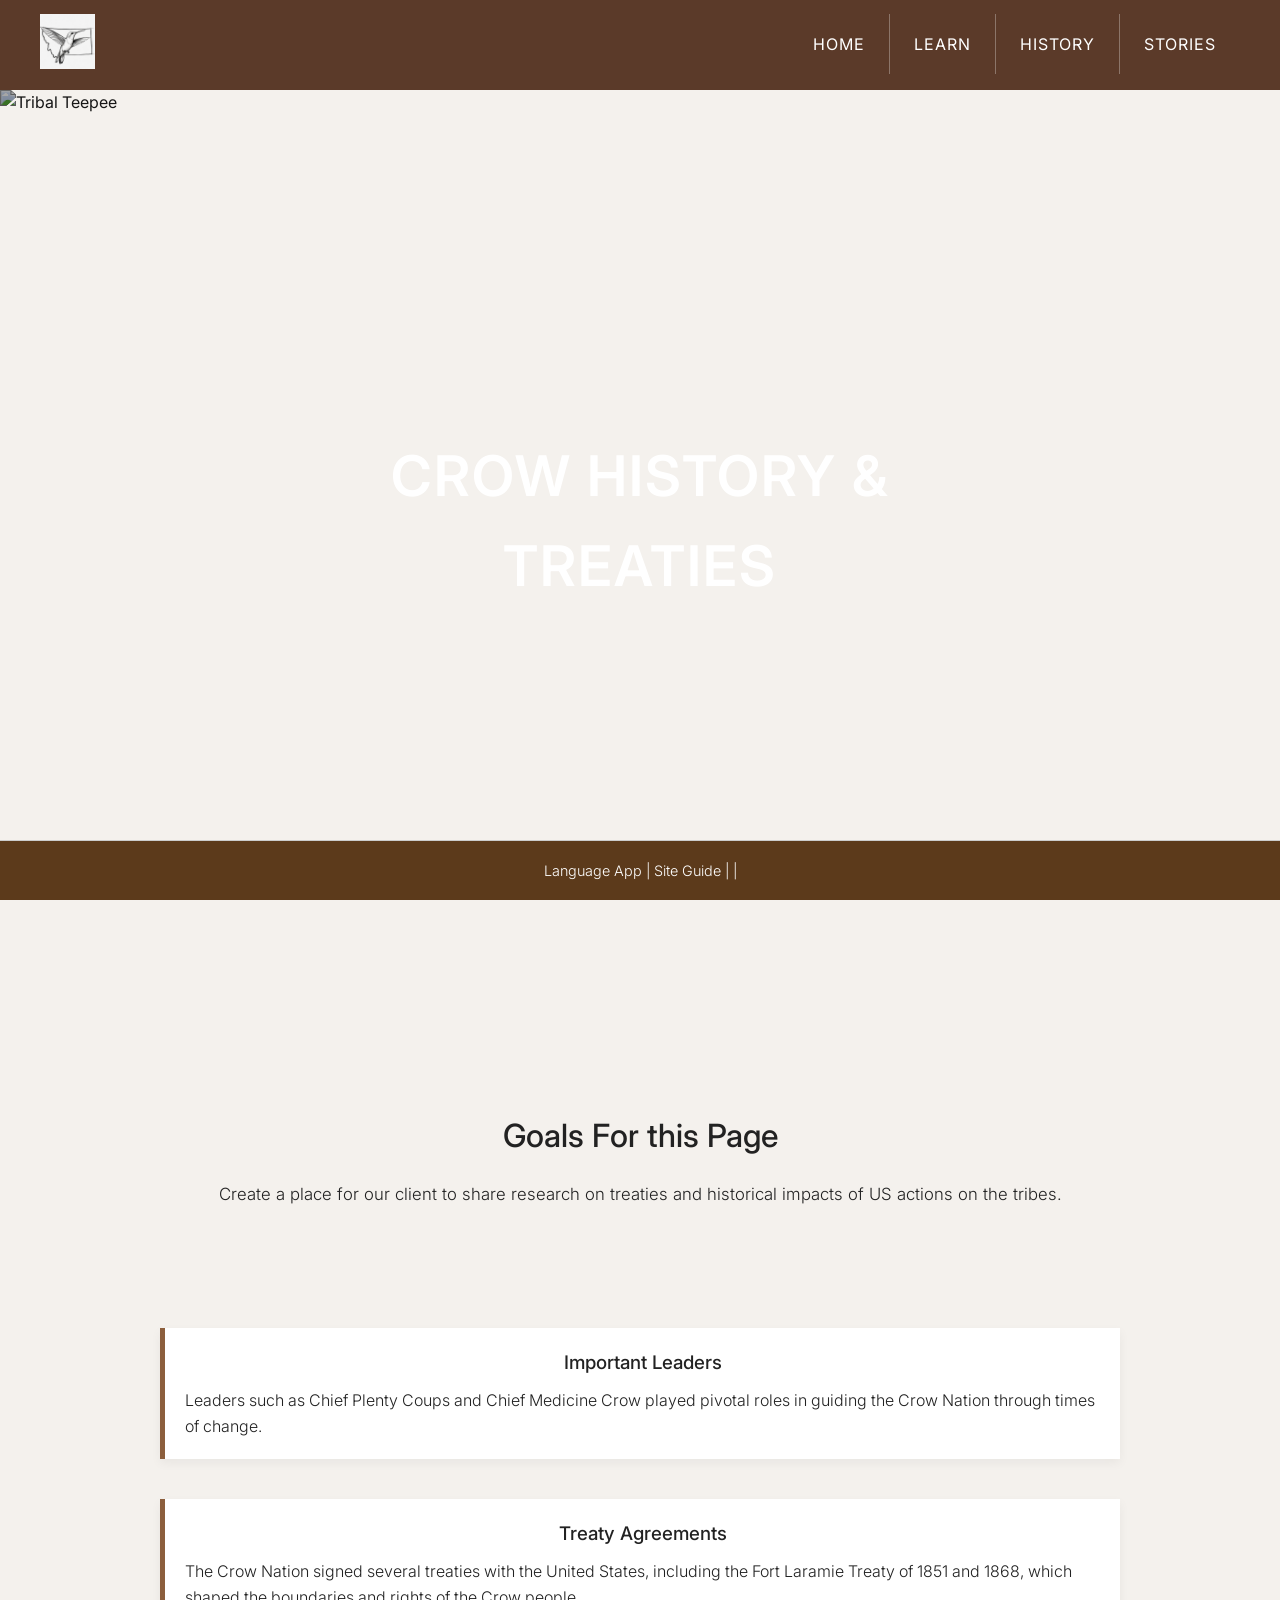
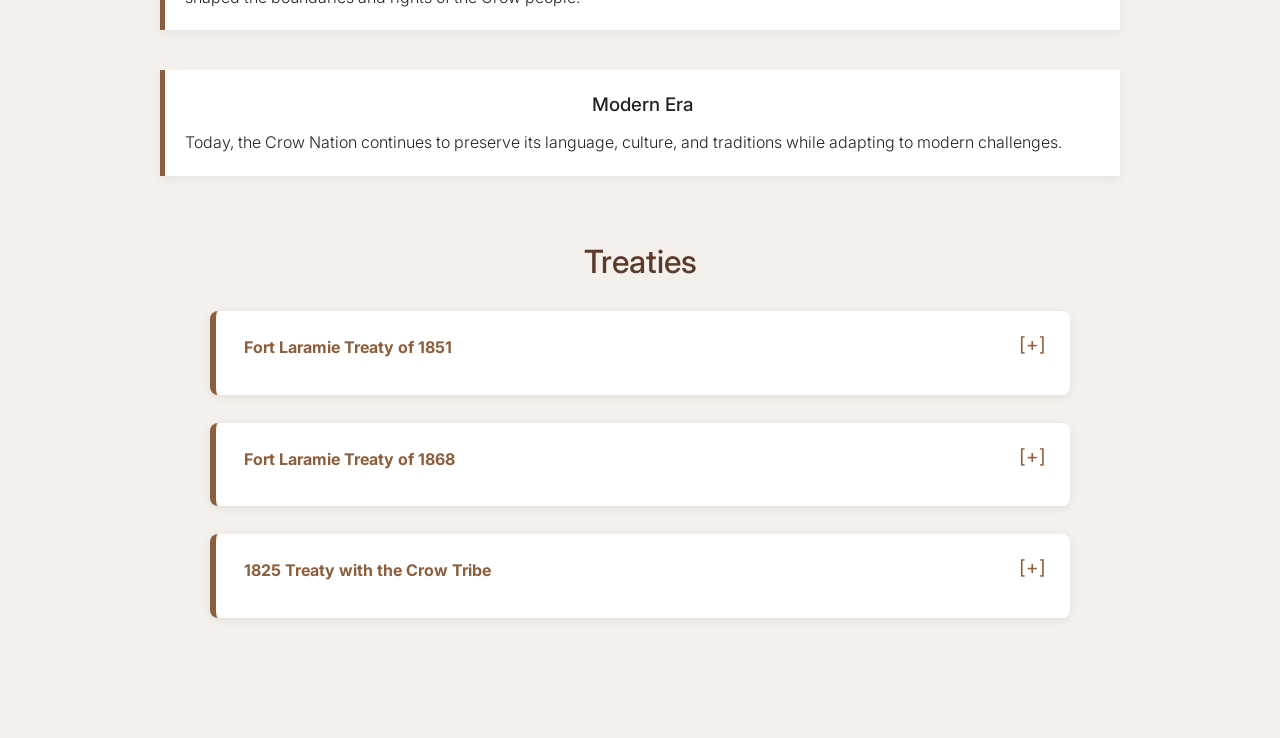
==== html/culture.html @ 31afa07c "Enable Vercel Speed Insights for your project # Vercel Speed Insights Implementation Report  ## Summ" ====
<!DOCTYPE html>
<html lang="en" dir="ltr">
  <head>
    <meta charset="utf-8">
    <title>Crow History & Treaties</title>
    <link rel="stylesheet" href="../css/global.css">
    <link rel="stylesheet" href="../css/hist.css">
    <link rel="preconnect" href="https://fonts.googleapis.com">
    <link rel="preconnect" href="https://fonts.gstatic.com" crossorigin>
    <link href="https://fonts.googleapis.com/css2?family=Inter:wght@300;500&display=swap" rel="stylesheet">
    <style>
      .treaty-box.collapsed p,
      .treaty-box.collapsed ul {
        display: none;
      }
      .treaty-box {
        cursor: pointer;
        position: relative;
      }
      .treaty-box .expand-indicator {
        position: absolute;
        top: 18px;
        right: 24px;
        font-size: 1.2em;
        color: #8C5E3C;
        user-select: none;
      }
    </style>
  </head>
  <body>

    <script>
      document.addEventListener('DOMContentLoaded', function() {
        document.querySelectorAll('.treaty-box').forEach(function(box) {
          box.classList.add('collapsed');
          const indicator = document.createElement('span');
          indicator.className = 'expand-indicator';
          indicator.textContent = '[+]';
          box.insertBefore(indicator, box.firstChild);
          box.addEventListener('click', function(e) {
            // Prevent toggling if clicking a link inside
            if (e.target.tagName === 'A') return;
            box.classList.toggle('collapsed');
            indicator.textContent = box.classList.contains('collapsed') ? '[+]' : '[-]';
          });
        });
      });
    </script>
    <header>
      <a href="../index.html">
        <img src="../images/hummingbird_logo.jpg" id="headerLogo" alt="Hummingbird Logo" style="height:55px; width:auto; object-fit:contain;">
      </a>
      <ul id="Nav-Links">
        <li><a href="../index.html">Home</a></li>
        <li><a href="learn.html">Learn</a></li>
        <li><a href="culture.html">History</a></li>
        <li><a href="stories.html">Stories</a></li>
      </ul>
    </header>

    <div class="titlecontainer" id="historycontainer">
  <img class="titleimage" id="historyMountains" src="../images/tribal-teepee.jpg" alt="Tribal Teepee"/>
  <p class="title overlay-title" id="historytitle">CROW HISTORY & TREATIES</p>
    </div>


    <div class="firstInfo">
      <h1>Goals For this Page</h1>
      <p>Create a place for our client to share research on treaties and historical impacts of US actions on the tribes.</p>
    </div>

    <div class="timeline">
      <div class="timeline-item">
        <h3>Important Leaders</h3>
        <p>Leaders such as Chief Plenty Coups and Chief Medicine Crow played pivotal roles in guiding the Crow Nation through times of change.</p>
      </div>
      <div class="timeline-item">
        <h3>Treaty Agreements</h3>
        <p>The Crow Nation signed several treaties with the United States, including the Fort Laramie Treaty of 1851 and 1868, which shaped the boundaries and rights of the Crow people.</p>
      </div>
      <div class="timeline-item">
        <h3>Modern Era</h3>
        <p>Today, the Crow Nation continues to preserve its language, culture, and traditions while adapting to modern challenges.</p>
      </div>
    </div>

    <section class="treaties-section">
      <h2>Treaties</h2>
      <div class="treaty-box">
        <h4>Fort Laramie Treaty of 1851</h4>
        <p>Articles of a treaty made and concluded at Fort Laramie, in the Indian territory, between D.D Mitchell, superintendent of Indian Affairs, and Thomas Fitzpatrick, Indian Agent, commissioners specially appointed and authorized by The President of the United States, of the first part and the chiefs, headmen, and braves of the following Indian nations, residing south of the Missouri River, east of the Rocky Mountains, and north of the lines of Texas and New Mexico: the Sioux and Dahcotahs, Cheyennes, Arrapahos, Crows, Assinaboines, Gros-Ventre, Mandans, and Arrickaras, parties of the second part, on the seventeenth day of September, A.D. 1851.</p>
        <p><strong>Article 1.</strong> The aforesaid nations, parties to this treaty, having assembled for the purpose of establishing and confirming peaceful relations amongst themselves, do hereby covenant and agree to abstain in future from all hostilities whatever against each other, to maintain good faith and friendship in all their mutual intercourse, and to make an effective and lasting peace.</p>
        <p><strong>Article 2.</strong> The aforesaid nations do hereby recognize the right of the United States government to establish roads, military, and other posts within their respective territories.</p>
        <p><strong>Article 3.</strong> In consideration of the rights and privileges acknowledged in the preceding article, the United States bind themselves to protect the aforesaid Indian nations against the commission of all the depredations by the people of the said United States, after the ratification of the treaty.</p>
        <p><strong>Article 4.</strong> The aforesaid Indian nations do hereby agree and bind themselves to make restitution or satisfaction for any wrongs committed, after the ratification of this treaty, by any band or individual of their people, on the people of the United States, whilst lawfully residing in or passing through their respective territories.</p>
        <p><strong>Article 5.</strong> The aforesaid Indian nations do hereby recognize and acknowledge the following tracts of country, included within the metes and boundaries hereinafter designated, as their respective territories:</p>
        <ul>
          <li><strong>Sioux or Dakota nation:</strong> Commencing at the mouth of the White Earth River, on the Missouri River; thence in a southwesterly direction to the forks of the Platte River; thence up the North Fork of the Platte River to a point known as Red Butte, or where the road leaves the river; thence along the river range of the mountains known as the Black Hills, to the headwaters of Heart River; thence down Heart River to its mouth; and then down to the Missouri River to the place of beginning.</li>
          <li><strong>Assiniboine nation:</strong> Commencing at the mouth of the Yellowstone River; thence up the Missouri River to the mouth of the Muscle Shell River; thence from the mouth of the Muscle Shell River in a southeasterly direction until it strikes the headwaters of Big Dry Creek; thence down that creek to where it empties into the Yellowstone River, nearly opposite the mouth of Powder River, and thence down the Yellowstone River to the place of beginning.</li>
          <li><strong>Blackfeet nation:</strong> Commencing at the mouth of Muscle Shell River; thence up the Missouri River to its source; thence along the main range of the Rocky Mountains, in a southerly direction, to the headwaters of the northern source of the Yellowstone River; thence down Yellowstone River to the mouth of Twenty Five Yard Creek; thence across to the headwaters of the Muscle Shell, and thence down the Muscle Shell River to the place of beginning.</li>
          <li><strong>Crow Nation:</strong> Commencing at the mouth of Powder River on the Yellowstone; thence up Powder River to its source; thence along the main range of the Black Hills and Wind River Mountains to the headwaters of the Yellowstone River; thence down the Yellowstone River to the mouth of Twenty-five Yard Creek; thence to the headwaters of the Muscle-shell River; thence down the Muscle-shell River to its mouth; thence to the headwaters of Big Dry Creek, and thence to its mouth.</li>
          <li><strong>Cheyennes and Arrapahoes:</strong> Commencing at the Red Bute, or the place where the road leaves the North Fork of the Platte River; thence up the North Fork of the Platte River to its source; thence along the main range of the Rocky Mountains to the headwaters of the Arkansas River; thence down the Arkansas River to the crossing of the Santa Fe road; thence in a northwesterly direction to the forks of the Platte River, and thence up the Platte River to the place of beginning.</li>
        </ul>
        <p>It is, however, understood that, in making this recognition and acknowledgement, the aforesaid Indian nations do not hereby abandon or prejudice any rights or claims they may have to other lands; and further, that they do not surrender the privilege of hunting, fishing, or passing over any of the tracts of country heretofore described.</p>
        <p><strong>Article 6.</strong> The parties to the second part of this treaty having selected principals or head-chiefs for their respective nations, through whom all national business will hereafter be conducted, do hereby bind themselves to sustain said chiefs and their successors during good behavior.</p>
        <p><strong>Article 7.</strong> In consideration of the treaty stipulations, and for the damages which have or may occur by reason thereof to the Indian nations, parties hereto, and for their maintenance and the improvement of their moral and social customs, the United States bind themselves to deliver to the said Indian nations the sum of fifty thousand dollars per annum for the term of ten years, with the right to continue the same at the discretion of the President of the United States for a period not exceeding five years thereafter, in provisions, merchandise, domestic animals, and agricultural implements in such proportions as may be deemed best adapted to their condition by the President of the United States, to be distributed in proportion to the population of the aforesaid Indian nations.</p>
        <p><strong>Article 8.</strong> It is understood and agreed that should any of the Indian nations, parties to this treaty, violate any of the provisions thereof, the United States may withhold the whole or a portion of the annuities mentioned in the preceding article from the nation so offending, until, in the opinion of the President of the United States, proper satisfaction shall have been made.</p>
        <p><em>In testimony whereof the said D. D. Mitchell and Thomas Fitzpatrick commissioners as aforesaid, and the chiefs, headmen, and braves, parties hereto, have set their hands and affixed their marks, on the day and at the place first above written.</em></p>
      </div>
      <div class="treaty-box">
  <h4>Fort Laramie Treaty of 1868</h4>
  <p>Andrew Johnson, President of the United States of America, To all and singular to whom these presents shall come, greeting: Whereas a Treaty was made and concluded at Fort Laramie, in the Territory of Dakota, on the seventh day of May, in the year of our Lord one thousand eight hundred and sixty-eight, by and between Lieutenant General W. T. Sherman, Brevet Major General William S. Harney, Brevet Major General Alfred H. Terry, Brevet Major General C. C. Augur, John B. Sanborn, and S. F. Tappan, Commissioners, on the part of the United States and Che-Ra-Pee-Ish-Ka-Te, Chat-Sta-He, and other Chiefs and Headmen of the Crow tribe of Indians, on the part of said Indians, and duly authorized thereto by them, which Treaty is in the words and figures following to wit.</p>
  <p><strong>Draft of a Treaty with the "Crow Indians" of Montana, made the Seventh day of May 1868, at Fort Laramie.</strong></p>
  <p>Articles of a treaty made and concluded at Fort Laramie, Dakota Territory, on the seventh day of May in the year of our Lord One thousand Eight hundred and sixty eight, by and between the undersigned Commissioners on the part of the United States, and the undersigned chiefs and headmen of, and representing, the Crow Indians; they being duly authorized to act in the premises.</p>
  <p><strong>Article 1.</strong> From this day forward Peace between the parties to this treaty shall forever continue. The Government of the United States desires peace and its honor is hereby pledged to keep it. The Indians desire peace and they hereby pledge their honor to maintain it. If bad men among the whites or among other people subject to the authority of the United States shall commit any wrong upon the person or property of the Indians, the United States will upon proof, made to the Agent and forwarded to the Commissioner of Indian Affairs at Washington City, proceed at once to cause the offender to be arrested and punished according to the laws of the United States and also reimburse the injured person for the loss sustained; If bad men among the Indians shall commit a wrong or depredation upon the person or property of any one, white, black or Indian, subject to the authority of the United States and at peace therewith, the Indians herein named solemnly agree that they will on proof made to their Agent and notice by him, deliver up the wrong doer to the United States, to be tried and punished according to its laws, and in case they refuse wilfully so to do the person injured shall be reimbursed for his loss from the annuities or other moneys due or to become due to them under this or other treaties made with the United States. And the President, on advising with the Commissioner of Indian Affairs, shall prescribe such rules and regulations for ascertaining damages under the provisions of this article, as in his judgement may be proper. But no such damages shall be adjusted and paid until thoroughly examined and passed upon by the Commissioner of Indian Affairs, and no one sustaining loss while violating, or because of his violating, the provisions of this treaty or the laws of the United States shall be reimbursed therefor.</p>
  <p><strong>Article 2.</strong> The United States agrees that the following district of country to wit: Commencing where the 107° degree of Longitude west of Greenwich crosses the south boundary of Montana Territory, thence north along said 107th meridian to the mid channel of the Yellow Stone river. Thence up said mid channel of the Yellow Stone to the point where it crossed the said southern boundary of Montana being the 45° degree of North Latitude and thence east along said parallel of Latitude to the place of beginning, shall be and the same is set apart for the absolute and undisturbed use and occupation of the Indians herein named, and for such other friendly tribes or individual Indians, as from time to time they may be willing - with the consent of the United States - to admit amongst them, and the United States now solemnly agrees that no persons, except those herein designated and authorized so to do, and except such officers, agents and employees of the government as may be authorized to enter upon Indian reservations in discharge of duties enjoined by law shall ever be permitted to pass over, settle upon or reside in the territory described in this article for the use of said Indians, and henceforth, they will and do hereby relinquish all title, claims or rights in and to any portion of the territory of the United States, except such as is embraced within the limits aforesaid.</p>
  <p><strong>Article 3.</strong> The United States agrees at its own proper expense to construct on the South side of the Yellow Stone near Otter Creek, a warehouse or store room for the use of the Agent in storing goods belonging to the Indians, to cost not exceeding twenty five hundred dollars; An Agency building for the residence of the Agent, to cost not exceeding three thousand dollars; a residence for the physician to cost not more than three thousand dollars; and five other buildings, for a Carpenter, Farmer, Blacksmith, Miller and Engineer, Each to cost not exceeding two thousand dollars; Also a school house or Mission building, so soon as a sufficient number of children can be induced by the Agent to attend school which shall not cost exceeding twenty five hundred dollars. The United States agrees further to cause to be erected on said reservation, near the other buildings herein authorized, a good steam Circular Saw Mill, with a Grist Mill and shingle Machine attached, the same to cost not exceeding Eight thousand dollars.</p>
  <p><strong>Article 4.</strong> The Indians herein named agree, when the Agency house and other buildings, shall be constructed on the reservation named, they will make said reservation their permanent home, and they will make no permanent settlement elsewhere, but they shall have the right to hunt on the unoccupied lands of the United States, so long as game may be found thereon and as long as peace subsists among the Whites and Indians on the borders of the hunting districts.</p>
  <p><strong>Article 5.</strong> The United States agrees that the Agent for said Indians, shall in the future, make his home at the Agency building; that he shall reside among them, and keep an office open at all times, for the purpose of prompt and diligent enquiry into such matters of complaint by and against the Indians, as may be presented for investigation under the provisions of their treaty stipulations, as also for the faithful discharge of other duties enjoined on him by law. In all cases of depredation on person or property, he shall cause the evidence to be taken in writing and forwarded, together with his findings, to the Commissioner of Indian Affairs, whose decision, shall be binding on the parties to this treaty.</p>
  <p><strong>Article 6.</strong> If any individual belonging to said tribes of Indians, or legally incorporated with them, being the head of a family, shall desire to commence farming, he shall have the privilege to select, in the presence and with the assistance of the Agent then in charge, a tract of land within said reservation, not exceeding three hundred and twenty acres in extent, which tract, when so selected, certified and recorded in the "Land Book" as herein directed, shall cease to be held in common, but the same may be occupied and held in the exclusive possession of the person selecting it, and of his family, so long as he or they may continue to cultivate it. Any person over eighteen years of age, not being the head of a family, may in like manner, select and cause to be certified to him or her, for purposes of cultivation, a quantity of land not exceeding eighty acres in extent, and thereupon, be entitled to the exclusive possession of the same as above directed. For each tract of land so selected, a certificate, containing a description thereof and the name of the person selecting it, with a certificate endorsed thereon, that the same has been recorded shall be delivered to the party entitled to it by the Agent, after the same shall have been recorded by him, in a book to be kept in his office, subject to inspection, which said book shall be known as the "Crown Land Book." The President may, at any time, order a survey of the reservation, and, when so surveyed, Congress shall provide for protecting the rights of settlers in their improvements, and may fix the character of the title held by each. The United States may pass such laws on the subject of alienation and descent of property, as between Indians and on all subject, connected with the government of the Indians on said reservations, and the internal police thereof, as may be thought proper.</p>
  <p><strong>Article 7.</strong> In order to insure the civilization of the tribe entering into this treaty, the necessity of education is admitted, especially by such of them as are, or may be, settled on said agricultural reservation, and they, therefore, pledge themselves to compel their children, male and female, between the ages of six and sixteen years, to attend school, and it is hereby made the duty of the Agent for said Indians, to see that this stipulation is strictly complied with; and the United States agrees that for every thirty children, between said ages, who can be induced or compelled to attend school, a house shall be provided, and a teacher, competent to teach the elementary branches of an English education, shall be furnished who will reside among said Indians, and faithfully discharge his or her duties as a teacher. The provisions of this article to continue for twenty years.</p>
  <p><strong>Article 8.</strong> When the head of a family or lodge, shall have selected lands, and received his certificate as above directed and the agent shall be satisfied that he intends in good faith to commence cultivating the soil and agricultural implements for the first year in value one hundred dollars, and for each succeeding year he shall continue to farm for a period of three years more, he shall be entitled to receive seeds and implements as aforesaid in value, twenty five dollars per annum. And it is further stipulated, that such persons as commence farming, shall receive instructions from the farmer, herein provided for, and whenever more than one hundred persons shall enter upon the cultivation of the soil, a second blacksmith shall be provided, with such iron steel, and other material as may be required.</p>
  <p><strong>Article 9.</strong> In lieu of all sums of money or other annuities provided to be paid to the Indians herein name, under any and all treaties heretofore made with them, the United States agrees to deliver at the Agency House, on the reservation herein provided for, on the first day of September of each year for thirty years, the following articles, to wit: For each male person, over fourteen years of age, a suit of good substantial woolen clothing, consisting of coat, hat, pantaloons, flannel shirt and a pair of woolen socks. For each female, over twelve years of age, a flannel skirt, or the goods necessary to make it; a pair of woolen hose, twelve yards of calico and twelve yards of cotton domestics. For the boys and girls under the ages named, such flannel and cotton goods as may be needed to make each, a suit as aforesaid, together with a pair of woolen hose for each. And, in order that the Commissioner of Indian Affairs may be able to estimate properly for the articles herein named, it shall be the duty of the Agent, each year, to forward to him a full and exact census of the Indians, on which the estimate from year to year can be based. And, in addition to the clothing herein named, the sum of ten dollars shall be annually appropriated for each Indian roaming and twenty dollars for each Indian engaged in agriculture for a period of ten years to be used by the Secretary of the Interior, in the purchase of such articles as, from time to time, the condition and necessities of the Indians may indicate to be proper. And if, at any time, within the ten years, it shall appear that the amount of money needed for clothing, under this article, can be appropriated to better uses for the tribe herein named, Congress may by law, change the appropriation to other purposes, but, in no event, shall the amount of this appropriation be withdrawn or discontinued for the period named: and the President shall, annually, detail an officer of the Army to be present and attest the delivery of all the goods, herein named, to the Indians, and he shall inspect and report on the quantity and quality of the goods and the manner of their delivery, and it is expressly stipulated that each Indian over the age of four years, who shall have removed to and settled permanently upon said reservation and complied with the stipulations of this treaty shall be entitled to receive from the United States for the period of four years after he shall have settled upon said reservations, one pound of meat and one pound of flour per day, provided the Indians cannot furnish their own subsistence at an earlier date. And it is further stipulated that the United States will furnish and deliver to each lodge of Indians or family of persons legally incorporated with them, who shall remove to the reservation, herein described and commence farming, one good American Cow and one good well broken pair of American Oxen within sixty days after such lodge or family shall have so settled upon said reservation.</p>
  <p><strong>Article 10.</strong> The United States hereby agrees to furnish annually to the Indians, the physician, Teachers, Carpenter, Miller, Engineer, Farmer and Blacksmiths as herein contemplated, and that such appropriations shall be made from time to time, on the estimates of the Secretary of the Interior, as will be sufficient to employ such persons.</p>
  <p><strong>Article 11.</strong> No treaty for the cession of any portion of the reservations herein described, which may be held in common, shall be of any force or validity as against the said Indians unless executed and signed by, at least, a majority of all the adult male Indians occupying or interested in the same, and no cession, by the tribe shall be understood or construed in such a manner as to deprive - without his consent - any individual member of the tribe of his right to any tract of land selected by him as provided in Article VI of this treaty.</p>
  <p><strong>Article 12.</strong> It is agreed that the sum of Five hundred dollars annually, for three years from the date when they commence to cultivate a farm, shall be expended in presents to the ten persons of said tribe who, in the judgment of the Agent, may grow the most valuable crops for the respective year.</p>
      </div>
      <div class="treaty-box">
  <h4>1825 Treaty with the Crow Tribe</h4>
  <p>John Quincy Adams, President of the United States of America. To all and singular to whom these presents shall come, Greetings: Whereas a Treaty between the United States of America and the Crow Tribe of Indians was made and concluded, on the fourth day of August, one thousand eight hundred and twenty five, at the Mandan Village, within the United States, by Commissioners on the part of the United States, and certain chiefs and warriors of said Tribe, on the part and in behalf of said Tribe, which Treaty is in the words following, to wit:</p>
  <p>For the purpose of perpetuating the friendship which had heretofore existed as also to remove all future cause of discussion or dissension as it respects Trade and Friendship between the United States and their citizens, and the Crow Tribe of Indians, the President of the United States of America by Brigadier General Henry Atkinson of the United States Army and Major Benjamin O Fallon Indian Agent with full powers and authority specially appointed and commissioned for that purpose of the one part; And the undersigned Chiefs, Headmen and Warriors of the said Crow Tribe of Indians on behalf of their Tribe of the other part; have made and entered into the following Articles and conditions, which, when ratified by the President of the United States, by and with the advice and consent of the Senate shall be binding on both parties; to wit,</p>
  <p><strong>Article 1st.</strong> It is admitted by the Crow Tribe of Indians that they reside within the Territorial limits of the United States, acknowledge their supremacy, and claim their protection: The said Tribe also admit the right of the United States to regulate all trade and intercourse with them.</p>
  <p><strong>Article 2d.</strong> The United States agree to receive the Crow Tribe of Indians into their friendship and under their protection, and to extend to them from time to time such benefits and acts of kindness as may be convenient and seem just and proper to the President of the United States.</p>
  <p><strong>Article 3d.</strong> All trade and intercourse with the Crow Tribe shall be transacted at such place or places as may be designated and pointed out by the President of the United States through his Agents; and none but American Citizens duly authorized by the United States shall be admitted to trade or hold intercourse with said Tribe of Indians.</p>
  <p><strong>Article 4th.</strong> That the Crow Tribe may be accommodated with such articles of merchandise as their necessities may demand the United States agree to admit and license Traders to hold intercourse with said Tribe under mild and equitable regulations; In consideration of which the Crow Tribe bind themselves to extend protection to the persons, and the property of the Traders, and the persons legally employed under them whilst they remain within the limits of their district of country. And the said Crow Tribe further agree that if any Foreigner or other person not legally authorized by the United States shall come into their district of country for the purposes of Trade or other views, they will apprehend such person or persons and deliver him or them to some United States Superintendent or Agent of Indian Affairs or to the commandant of the nearest military post to be dealt with according to law: And they further agree to give safe conduct to all persons who may be legally authorized by the United States to pass through their country, and to protect in their persons and property all Agents or other persons sent by the United States to reside temporarily among them; And that they will not whilst on their distant excursions, molest or interrupt any American Citizen or Citizens who may be passing from the United States to New Mexico, or returning from thence to the United States.</p>
  <p><strong>Article 5th.</strong> That the Friendship which is now established between the United States and the Crow Tribe should not be interrupted by the misconduct of individuals it is hereby agreed that for the injuries done by individuals, no private revenge or retaliation shall take place, but instead thereof complaints shall be made by the party injured to the Superintendent, or Agent of Indian affairs or other person appointed by the President; and it shall be the duty of said Chiefs upon complaint being made as aforesaid to deliver up the person or persons against whom the complaint is made to the end that he or they may be punished agreeably to the laws of the United States; And in like manner, if any robbery, violence or murder shall be committed on any Indian or Indians belonging to the said Tribe, the person or persons so offending shall be tried, and if found guilty shall be punished in like manner as if the injury had been done to a white man. And it is agreed that the Chiefs of said Crow Tribe shall to the utmost of their power exert themselves to recover horses or other property which may be stolen or taken from any citizen or citizens of the United States by any individual or individuals of said Tribe; And the property so recovered shall be forthwith delivered to the Agent or other person authorized to receive it, that it may be restored to the proper owner. And the United States hereby guarantee to any Indian or Indians of said Tribe a full indemnification for any horses or other property which may be stolen from them by any of their Citizens, provided that the property stolen cannot be recovered and that sufficient proof is produced, that it was actually stolen by a Citizen of the United States. And the said Tribe engage on the requisition or demand of the President of the United States, or of the Agents to deliver up any white man resident among them.</p>
  <p><strong>Article 6th.</strong> And the Chiefs and Warriors as aforesaid promise and engage that their Tribe will never by sale exchange or as presents, supply any nation, tribe or band of Indians not in Amity with the United States with guns, ammunition or other implements of war.</p>
  <p><em>Done at the Mandan Village this Fourth day of August, A.D. 1825. And of the Independence of the United States the fiftieth - by Testimony whereof the Commissioners Henry Atkinson and Benjamin O'Fallon and the Chiefs and warriors of the Crow Tribe of Indians have hereunto set their hands and offered their seals.</em></p>
  <p><em>Now therefore, be it known that I, John Quincy Adams President of the United States of America, having seen and concluded considered the said Treaty, do, in pursuance of the advice and consent of the Senate, as expressed by their resolution of the second Instant, accept, ratify, and confirm the same and every clause and article thereof - In Testimony whereof I have caused the seal of the United States to be hereunto affixed having signed the same with my hand.</em></p>
      </div>
    </section>
    </div>

    <footer class="sticky-footer">
      <p>Language App | <a class="NavLink" href="https://docs.google.com/document/d/1W3IAnAJs6MAr9GTLHDJ0LQC8vtLXxZkrCUHythL0LsI/edit?usp=sharing"> Site Guide</a> |  | </p>
    </footer>

    <script>
      window.si = window.si || function () { (window.siq = window.siq || []).push(arguments); };
    </script>
    <script defer src="/_vercel/speed-insights/script.js"></script>
  </body>
</html>
---- css/global.css ----
/* Sticky footer for stories.html */
.sticky-footer {
  position: fixed;
  left: 0;
  bottom: 0;
  width: 100%;
  background: #5C3A1B;
  color: #fff;
  border-top: 1px solid #ccc;
  text-align: center;
  padding: 10px 0;
  z-index: 100;
}

body {
  min-height: 100vh;
  margin: 0;
  padding-bottom: 60px; /* Height of the footer */
}
/* BASE STYLES */

* {
  margin: 0;
  padding: 0;
  box-sizing: border-box;
}

body {
  font-family: 'Inter', sans-serif;
  background-color: #F4F1ED;
  color: #222;
  line-height: 1.6;
}

h1, h2, h3 {
  font-weight: 500;
  text-align: center;
}

p {
  font-weight: 300;
}

a {
  text-decoration: none;
  color: inherit;
}

/* HEADER & NAVIGATION */

header {
  position: fixed;
  top: 0;
  width: 100%;
  height: 90px;
  background-color: #5B3A29;
  display: flex;
  align-items: center;
  padding: 0 40px;
  z-index: 1000;
}

#headerLogo {
  height: 55px;
}

#Nav-Links {
  list-style: none;
  display: flex;
  margin-left: auto;
  padding: 0;
}

#Nav-Links li {
  display: inline-block;
}

#Nav-Links li a {
  color: white;
  padding: 20px 24px;
  text-transform: uppercase;
  font-size: 1rem;
  transition: background 0.3s, color 0.3s;
  border-right: 1px solid rgba(255,255,255,0.3);
  letter-spacing: 1px;
}

#Nav-Links li:last-child a {
  border-right: none;
}

#Nav-Links li a:hover,
#Nav-Links li a:focus {
  background-color: #8C5E3C;
  color: #FFD700;
}
}

#Nav-Links li a {
  color: white;
  padding: 35px 18px;
  text-transform: uppercase;
  font-size: 0.9rem;
  transition: background 0.3s ease;
  border-right: 1px solid rgba(255,255,255,0.3);
}

#Nav-Links li:last-child a {
  border-right: none;
}

#Nav-Links li a:hover {
  background-color: #8C5E3C;
}

/* TITLES */

.titlecontainer {
  width: 100%;
  height: 100vh;
  position: relative;
  margin-top: 90px; /* offset fixed header */
}

.titleimage {
  width: 100%;
  height: 100%;
  object-fit: cover;
  filter: brightness(75%);
}

.title {
  position: absolute;
  top: 48%;
  left: 50%;
  transform: translate(-50%, -50%);
  font-size: 3.5rem;
  color: white;
  font-weight: 600;
  letter-spacing: 2px;
  text-align: center;
}

/* INTRO */

.firstInfo {
  padding: 80px 20px;
  max-width: 900px;
  margin: auto;
  text-align: center;
}

.firstInfo h1 {
  margin-bottom: 20px;
  font-size: 2rem;
}

.firstInfo p {
  font-size: 1.05rem;
  text-align: center;
}

/* IMAGE & TEXT */

.row {
  display: flex;
  height: 450px;
  width: 100%;
}

.img-div,
.text {
  flex: 1;
}

.img-div img {
  width: 100%;
  height: 100%;
  object-fit: cover;
}

.text {
  display: flex;
  flex-direction: column;
  justify-content: center;
  padding: 40px;
  background-color: #E8E2DA;
  transition: background 0.3s ease;
}

.text:hover {
  background-color: #D8CFC5;
}

.text h1 {
  margin-bottom: 15px;
}

.text p {
  max-width: 400px;
  margin: 0 auto;
  text-align: center;
}

/* LANGUAGE */

#information {
  padding: 60px 20px;
}

#question-boxes {
  max-width: 1100px;
  margin: auto;
  display: flex;
  flex-wrap: wrap;
  gap: 40px;
  justify-content: center;
}

.question {
  width: 45%;
  background-color: #FFFFFF;
  padding: 25px;
  border-radius: 6px;
  box-shadow: 0 4px 12px rgba(0,0,0,0.05);
  text-align: center;
}

.question h1 {
  margin-bottom: 10px;
  font-size: 1.3rem;
}

.question p {
  font-size: 0.95rem;
}

/* CONTACT */

#contactboxes {
  display: flex;
  justify-content: center;
  gap: 40px;
  padding: 60px 20px;
  flex-wrap: wrap;
}

#phone, #location, #email {
  width: 300px;
  height: 220px;
  background-color: white;
  border-radius: 6px;
  box-shadow: 0 4px 12px rgba(0,0,0,0.05);
  display: flex;
  flex-direction: column;
  align-items: center;
  justify-content: center;
  gap: 10px;
}

#phone-img, #location-img, #email-img {
  width: 45px;
  height: 45px;
}

#phone-img img,
#location-img img,
#email-img img {
  width: 100%;
  height: 100%;
}

/* FOOTER */

footer {
  background-color: #5B3A29;
  color: white;
  height: 60px;
  display: flex;
  justify-content: center;
  align-items: center;
  font-size: 0.9rem;
  margin-top: 60px;
}

/* RESPONSE */

@media (max-width: 900px) {

  .row {
    flex-direction: column;
    height: auto;
  }

  .question {
    width: 90%;
  }

  header {
    padding: 0 20px;
  }

  #Nav-Links li a {
    padding: 30px 10px;
    font-size: 0.8rem;
  }

  .title {
    font-size: 2.2rem;
  }
---- css/hist.css ----
.titlecontainer .titleimage {
  filter: brightness(65%);
}

/* Layout */
.firstInfo {
  max-width: 900px;
  margin: 60px auto;
  padding: 60px 20px;
}

.firstInfo h1 {
  font-size: 2rem;
  margin-bottom: 20px;
}

.firstInfo p {
  font-size: 1.05rem;
  text-align: center;
}

/* Timeline Section (plan) */
.timeline {
  max-width: 1000px;
  margin: 60px auto;
  padding: 0 20px;
}

.timeline-item {
  margin-bottom: 40px;
  padding: 20px;
  background-color: #FFFFFF;
  border-left: 5px solid #8C5E3C;
  box-shadow: 0 4px 10px rgba(0,0,0,0.05);
}

.timeline-item h3 {
  margin-bottom: 10px;
}

  /* Treaties Section */
  .treaties-section {
    max-width: 900px;
    margin: 40px auto 60px auto;
    padding: 0 20px;
  }
  .treaties-section h2 {
    text-align: center;
    margin-bottom: 24px;
    font-size: 2rem;
    color: #5B3A29;
  }
  .treaty-box {
    background: #fff;
    border-left: 6px solid #8C5E3C;
    border-radius: 8px;
    box-shadow: 0 2px 10px rgba(0,0,0,0.07);
    margin-bottom: 28px;
    padding: 24px 28px;
  }
  .treaty-box h4 {
    margin-top: 0;
    color: #8C5E3C;
    margin-bottom: 10px;
  }
  .treaty-box p {
    margin: 0;
    color: #333;
  }
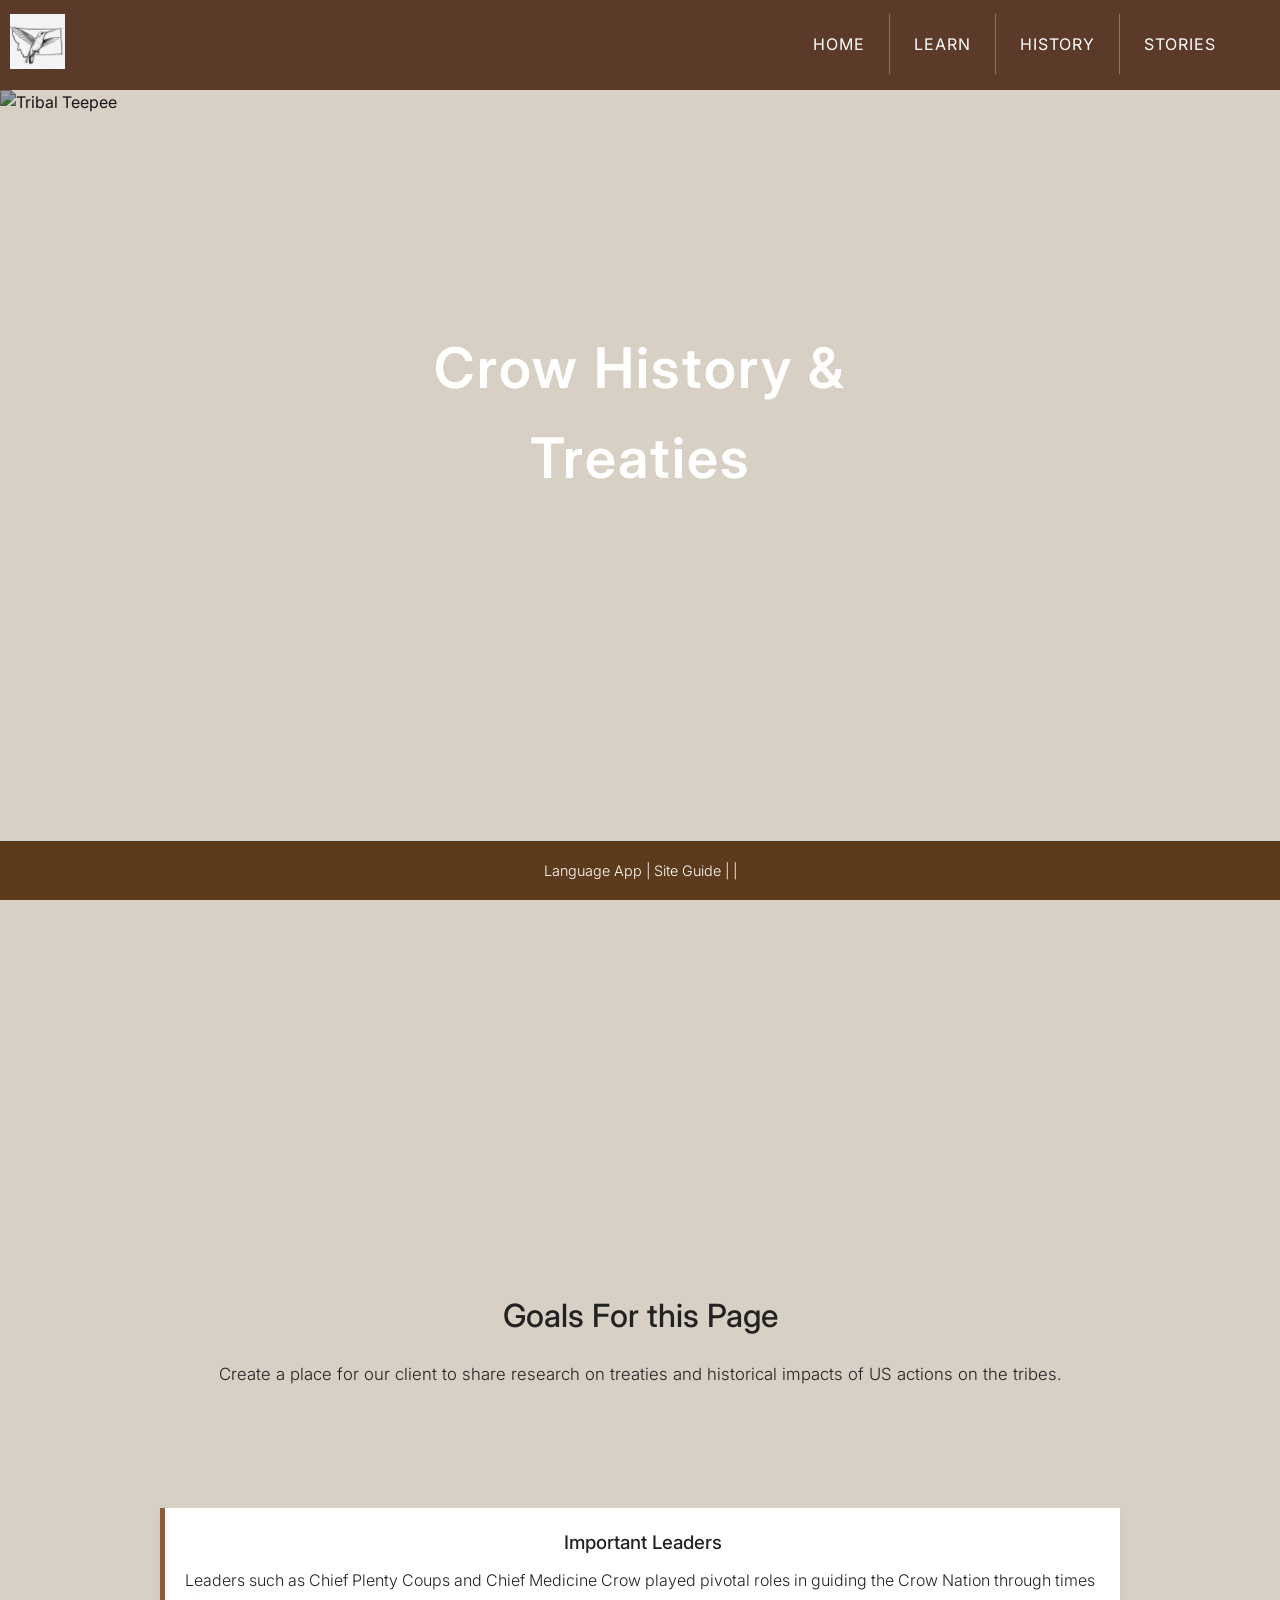
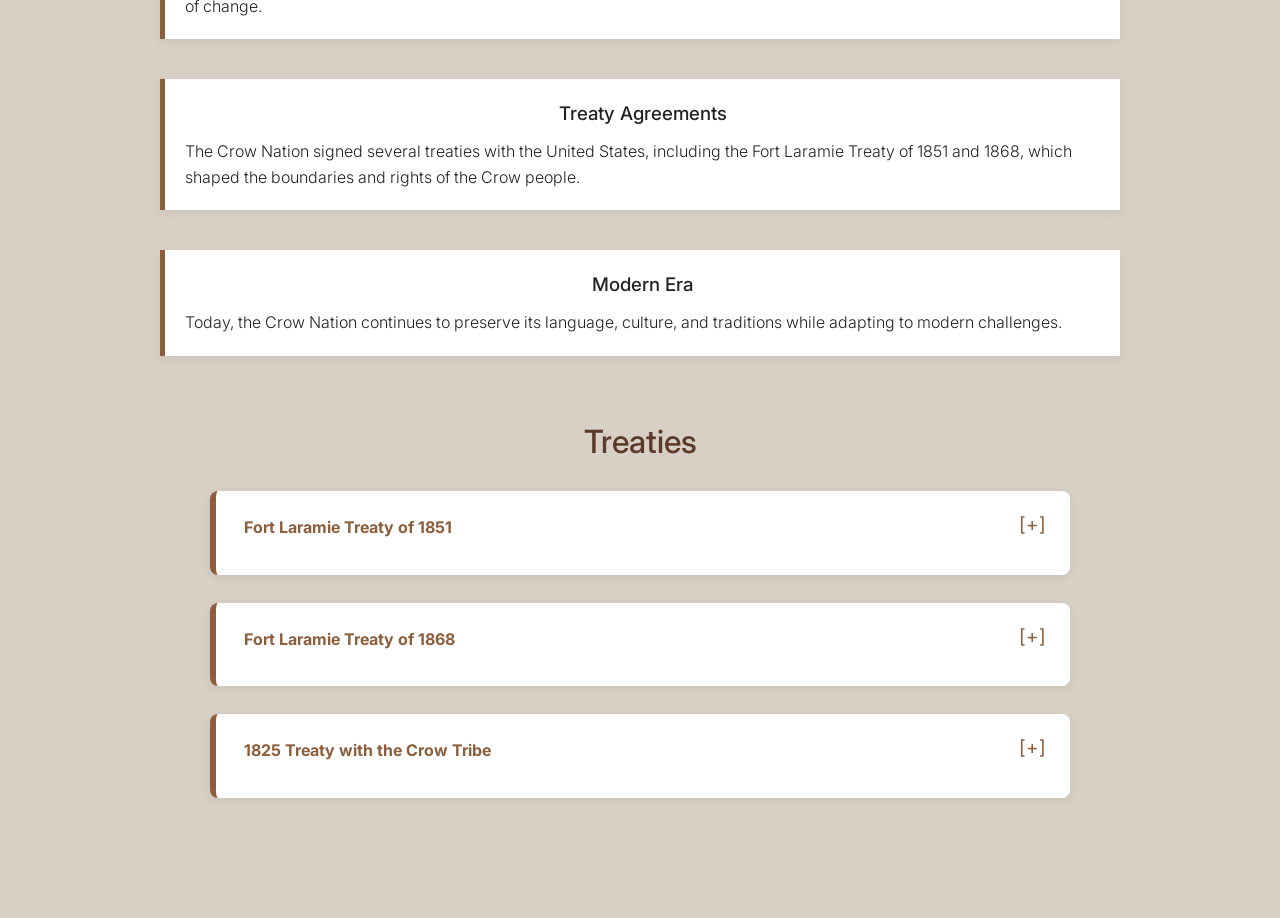
==== commit b2368f7e: "worked for three hours on this commit, making significant changes to the CSS and HTML files to enhan" ====
--- a/html/culture.html
+++ b/html/culture.html
@@ -2,6 +2,7 @@
 <html lang="en" dir="ltr">
   <head>
     <meta charset="utf-8">
+    <meta name="viewport" content="width=device-width, initial-scale=1">
     <title>Crow History & Treaties</title>
     <link rel="stylesheet" href="../css/global.css">
     <link rel="stylesheet" href="../css/hist.css">
@@ -60,7 +61,7 @@
 
     <div class="titlecontainer" id="historycontainer">
   <img class="titleimage" id="historyMountains" src="../images/tribal-teepee.jpg" alt="Tribal Teepee"/>
-  <p class="title overlay-title" id="historytitle">CROW HISTORY & TREATIES</p>
+  <p class="title overlay-title" id="historytitle">Crow History & Treaties</p>
     </div>
 
 
@@ -144,10 +145,5 @@
     <footer class="sticky-footer">
       <p>Language App | <a class="NavLink" href="https://docs.google.com/document/d/1W3IAnAJs6MAr9GTLHDJ0LQC8vtLXxZkrCUHythL0LsI/edit?usp=sharing"> Site Guide</a> |  | </p>
     </footer>
-
-    <script>
-      window.si = window.si || function () { (window.siq = window.siq || []).push(arguments); };
-    </script>
-    <script defer src="/_vercel/speed-insights/script.js"></script>
   </body>
 </html>
--- a/css/global.css
+++ b/css/global.css
@@ -16,6 +16,51 @@
   min-height: 100vh;
   margin: 0;
   padding-bottom: 60px; /* Height of the footer */
+  background-color: #D8CFC5; /* slightly deeper tan for warmth */
+}
+
+.side-crow-border {
+  position: fixed;
+  top: 0;
+  bottom: 60px; /* leave space for the sticky footer */
+  z-index: 1000;
+  /* use top & bottom rather than 100vh to respect footer height */
+  width: auto;
+  /* limit width so the pattern doesn’t overwhelm small screens */
+  max-width: 12vw;
+  /* ensure we always see some of the pattern even if viewport height is small */
+  min-width: 40px;
+}
+.left-border {
+  left: 0;
+}
+.right-border {
+  right: 0;
+}
+
+/* make the nested image scale with the container */
+.side-crow-border img {
+  display: block;
+  height: 100%;
+  width: auto;
+}
+
+/* mirror right-hand pattern so it reads correctly */
+.right-border img {
+  transform: scaleX(-1);
+}
+
+@media (max-width: 900px) {
+  .side-crow-border {
+    display: none;
+  }
+}
+
+/* optional tighter constraint on very narrow screens */
+@media (max-width: 600px) {
+  .side-crow-border {
+    max-width: 20vw;
+  }
 }
 /* BASE STYLES */
 
@@ -27,7 +72,7 @@
 
 body {
   font-family: 'Inter', sans-serif;
-  background-color: #F4F1ED;
+  background-color: #D8CFC5;
   color: #222;
   line-height: 1.6;
 }
@@ -62,6 +107,7 @@
 
 #headerLogo {
   height: 55px;
+  margin-left: -30px; /* moderate left shift */
 }
 
 #Nav-Links {
@@ -117,7 +163,7 @@
 
 .titlecontainer {
   width: 100%;
-  height: 100vh;
+  height: 120vh; /* extend image further down so it meets the mission windows */
   position: relative;
   margin-top: 90px; /* offset fixed header */
 }
@@ -131,7 +177,7 @@
 
 .title {
   position: absolute;
-  top: 48%;
+  top: 30%; /* raised above lower half of image */
   left: 50%;
   transform: translate(-50%, -50%);
   font-size: 3.5rem;
@@ -160,6 +206,111 @@
   text-align: center;
 }
 
+/* special styling for intro sections on learn page */
+.firstInfo.learn-intro {
+  background: #fff;
+  border-left: 6px solid #8C5E3C;
+  border-radius: 8px;
+  padding: 60px 40px 30px; /* reduced bottom padding for tighter flow */
+  box-shadow: 0 2px 10px rgba(0,0,0,0.05);
+  margin-bottom: 0; /* eliminate extra gap below intro */
+}
+
+/* mission statement windows */
+.mission-windows {
+  display: flex;
+  flex-wrap: wrap;
+  justify-content: center; /* center the group */
+  gap: 0;                  /* remove space between windows */
+  width: 100vw;          /* full viewport width */
+  max-width: none;
+  margin: -300px auto 40px; /* raise further to account for taller image */
+  position: relative;
+  z-index: 10;          /* sit above background image */
+  padding: 0 20px;       /* slight horizontal padding */
+}
+.mission-window {
+  position: relative;    /* enable absolute children like quote-bubble */
+  flex: 1 1 400px;       /* larger basis */
+  min-height: 450px;     /* increased height to meet image */
+  background: rgba(255,255,255,0.95);
+  border: 1px solid #ccc;
+  border-radius: 8px;
+  padding: 40px;
+}
+.mission-window textarea {
+  width: 100%;
+  height: 400px;        /* increase textarea height */
+  border: none;
+  resize: vertical;
+  font-family: inherit;
+  font-size: 1rem;
+}
+.mission-window textarea:focus {
+  outline: 2px solid #8C5E3C;
+}
+
+/* image window styling */
+.image-window {
+  padding: 0; /* remove padding to let image fill */
+}
+.image-window img {
+  display: block;
+  width: 100%;
+  height: 100%;
+  object-fit: cover;
+  border-radius: 8px;
+}
+
+/* quote bubble overlay on each window */
+.quote-bubble {
+  position: absolute;
+  top: 10px;
+  left: 50%;
+  transform: translateX(-50%);
+  background: rgba(255,255,255,0.3);
+  color: #2a2a2a;
+  padding: 12px 20px;
+  border-radius: 18px;
+  font-size: 1rem;
+  font-style: italic;
+  font-weight: 500;
+  line-height: 1.4;
+  max-width: 70%;
+  text-align: center;
+  box-shadow: 0 4px 10px rgba(0,0,0,0.15);
+  border: 1px solid rgba(0,0,0,0.1);
+  backdrop-filter: blur(4px);
+  z-index: 20;
+}
+
+/* little pointer triangle under bubble */
+.quote-bubble::after {
+  content: '';
+  position: absolute;
+  bottom: -8px;
+  left: 50%;
+  transform: translateX(-50%);
+  border-width: 8px 8px 0 8px;
+  border-style: solid;
+  border-color: rgba(255,255,255,0.3) transparent transparent transparent;
+}
+
+/* only the third window’s text should be white */
+.mission-windows .mission-window:nth-child(3) .quote-bubble {
+  color: #fff;
+}
+
+.firstInfo.learn-intro h1 {
+  font-size: 2.2rem;
+  color: #8C5E3C;
+}
+
+.firstInfo.learn-intro p {
+  font-style: italic;
+  color: #444;
+}
+
 /* IMAGE & TEXT */
 
 .row {
@@ -308,3 +459,8 @@
   .title {
     font-size: 2.2rem;
   }
+
+  /* ensure overlay title stays lifted above image middle */
+  .title.overlay-title {
+    top: 30% !important;
+  }
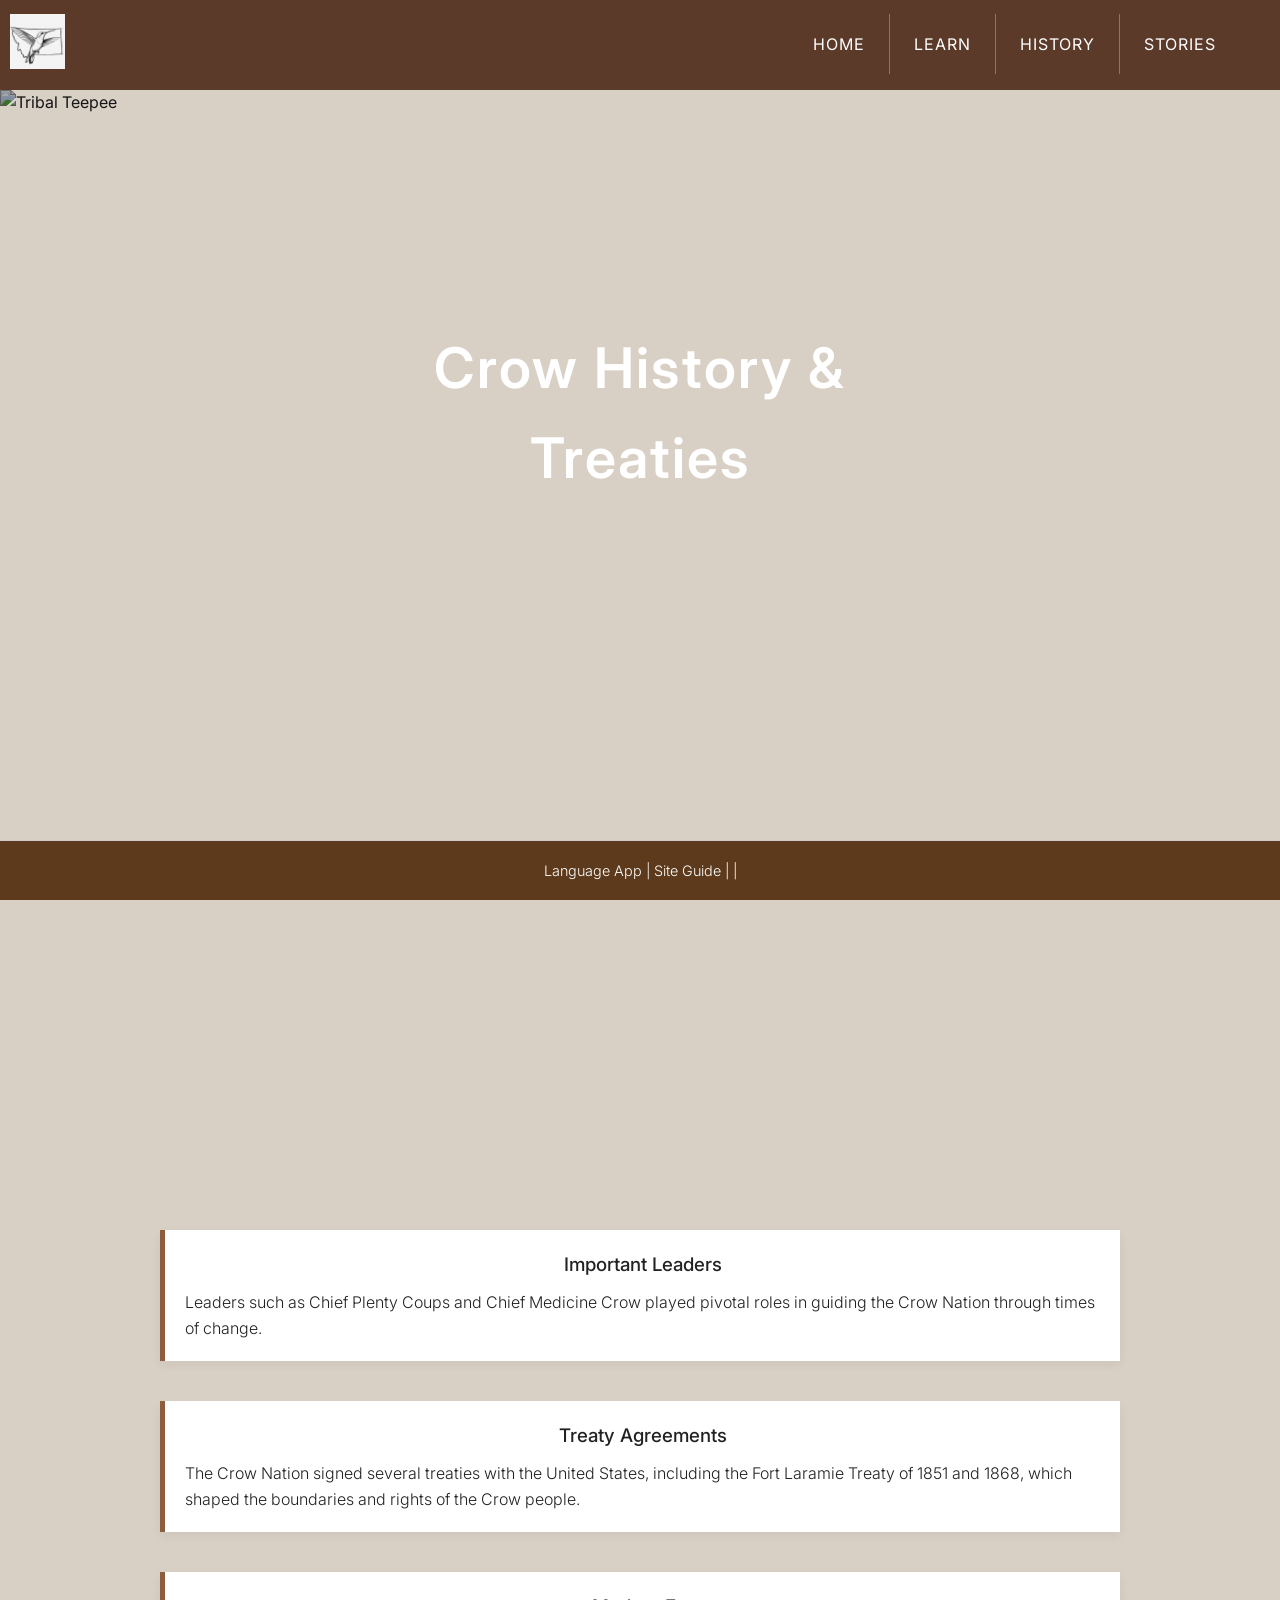
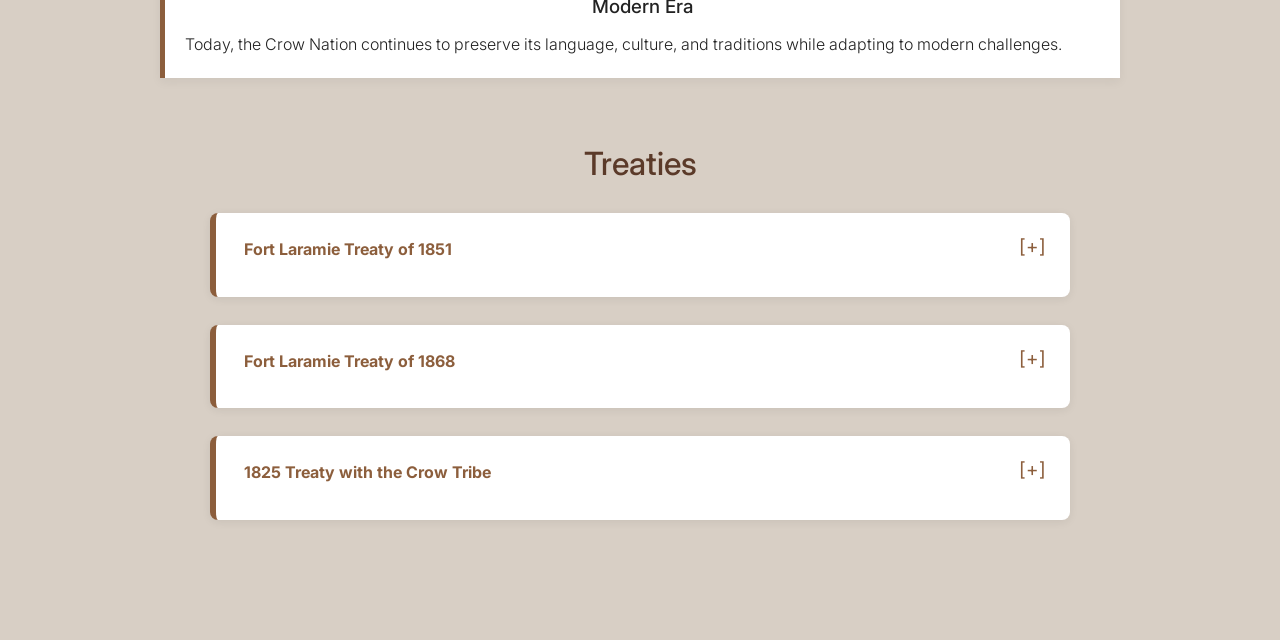
==== commit 5ed38522: "made some adjustments to the crow pattern borders, and added some content to the learn page.  Also a" ====
--- a/html/culture.html
+++ b/html/culture.html
@@ -65,10 +65,6 @@
     </div>
 
 
-    <div class="firstInfo">
-      <h1>Goals For this Page</h1>
-      <p>Create a place for our client to share research on treaties and historical impacts of US actions on the tribes.</p>
-    </div>
 
     <div class="timeline">
       <div class="timeline-item">
--- a/css/global.css
+++ b/css/global.css
@@ -25,11 +25,8 @@
   bottom: 60px; /* leave space for the sticky footer */
   z-index: 1000;
   /* use top & bottom rather than 100vh to respect footer height */
-  width: auto;
-  /* limit width so the pattern doesn’t overwhelm small screens */
-  max-width: 12vw;
-  /* ensure we always see some of the pattern even if viewport height is small */
-  min-width: 40px;
+  width: 2vw;          /* even slimmer pattern width */
+  overflow: hidden;    /* hide any excess image content */
 }
 .left-border {
   left: 0;
@@ -38,11 +35,12 @@
   right: 0;
 }
 
-/* make the nested image scale with the container */
+/* make the nested image fill the container and crop if needed */
 .side-crow-border img {
   display: block;
+  width: 100%;
   height: 100%;
-  width: auto;
+  object-fit: cover;
 }
 
 /* mirror right-hand pattern so it reads correctly */
@@ -194,6 +192,23 @@
   max-width: 900px;
   margin: auto;
   text-align: center;
+}
+
+/* special outlined box used on stories page */
+.firstInfo.outlined {
+  background: #fff;
+  border: 2px solid #8C5E3C;
+  border-radius: 10px;
+  padding: 60px 40px;
+  box-shadow: 0 4px 8px rgba(0,0,0,0.1);
+}
+
+/* extra spacing inside the outlined upload card */
+.firstInfo.outlined h1 {
+  margin-bottom: 30px; /* extra gap below heading */
+}
+.firstInfo.outlined p {
+  margin-top: 20px; /* additional space above paragraph */
 }
 
 .firstInfo h1 {
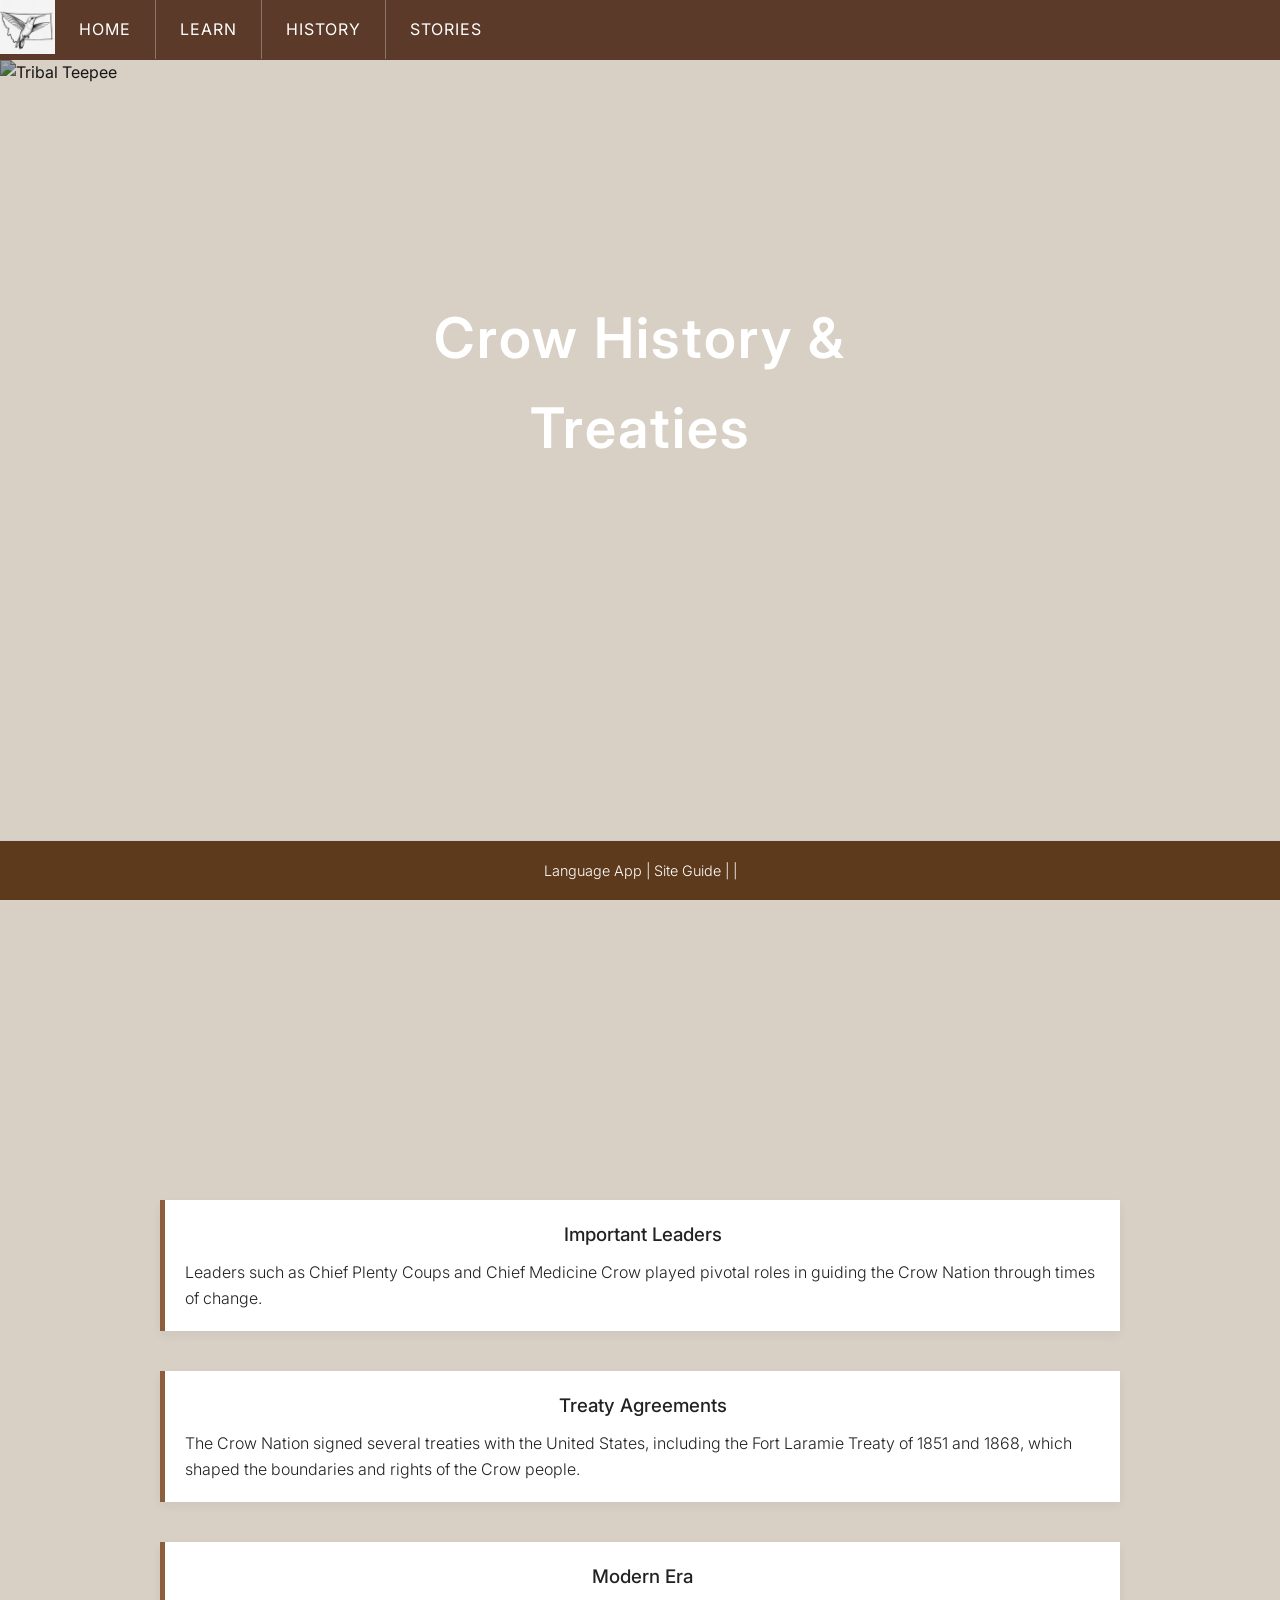
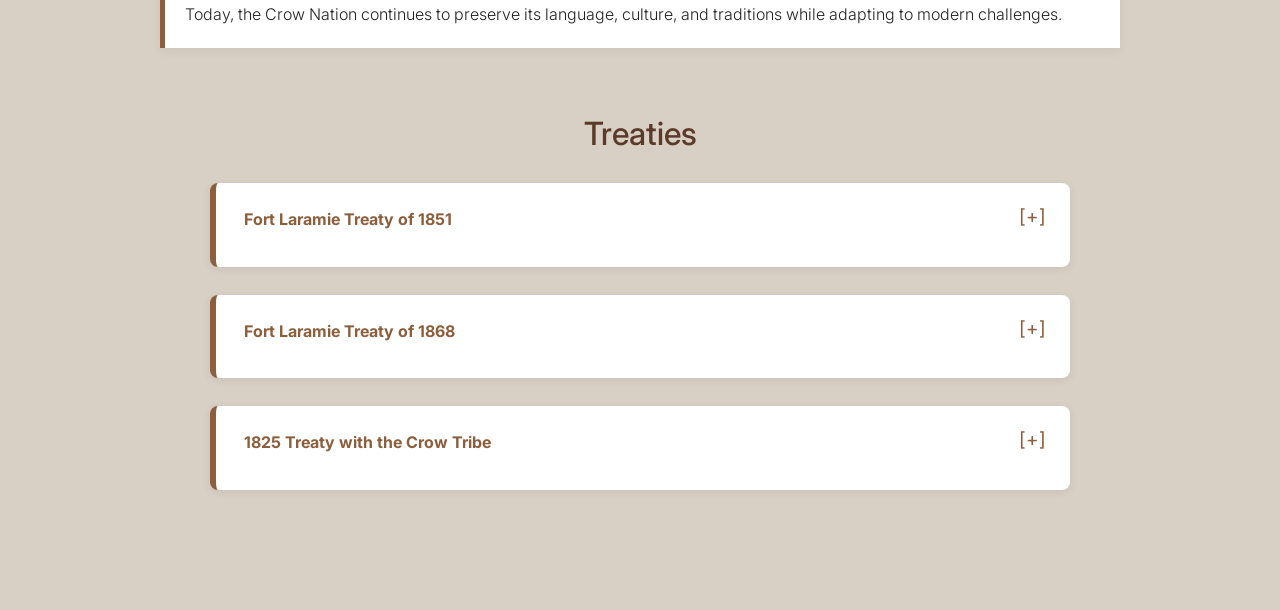
==== commit bdf13266: "stylized the tool bar menu to be a hamburger menu. This is a common design pattern for mobile naviga" ====
--- a/html/culture.html
+++ b/html/culture.html
@@ -51,6 +51,7 @@
       <a href="../index.html">
         <img src="../images/hummingbird_logo.jpg" id="headerLogo" alt="Hummingbird Logo" style="height:55px; width:auto; object-fit:contain;">
       </a>
+      <button id="menu-toggle" aria-label="Menu">&#9776;</button>
       <ul id="Nav-Links">
         <li><a href="../index.html">Home</a></li>
         <li><a href="learn.html">Learn</a></li>
@@ -58,6 +59,11 @@
         <li><a href="stories.html">Stories</a></li>
       </ul>
     </header>
+    <script>
+      document.getElementById('menu-toggle').addEventListener('click', function() {
+        document.getElementById('Nav-Links').classList.toggle('open');
+      });
+    </script>
 
     <div class="titlecontainer" id="historycontainer">
   <img class="titleimage" id="historyMountains" src="../images/tribal-teepee.jpg" alt="Tribal Teepee"/>
--- a/css/global.css
+++ b/css/global.css
@@ -95,23 +95,23 @@
   position: fixed;
   top: 0;
   width: 100%;
-  height: 90px;
+  /* slimmer menu bar */
+  height: 60px;
   background-color: #5B3A29;
   display: flex;
   align-items: center;
-  padding: 0 40px;
+  padding: 0 20px;
   z-index: 1000;
 }
 
 #headerLogo {
-  height: 55px;
-  margin-left: -30px; /* moderate left shift */
+  height: 40px;
+  margin-left: -20px; /* moderate left shift */
 }
 
 #Nav-Links {
   list-style: none;
   display: flex;
-  margin-left: auto;
   padding: 0;
 }
 
@@ -157,13 +157,54 @@
   background-color: #8C5E3C;
 }
 
+/* hamburger menu button for collapsed navigation */
+#menu-toggle {
+  background: none;
+  border: none;
+  color: white;
+  font-size: 28px;
+  cursor: pointer;
+  display: none; /* visible when JS enables or on small screens */
+  margin-left: auto; /* push to right edge */
+}
+
+/* mobile-style dropdown nav */
+#Nav-Links {
+  list-style: none;
+  display: flex;
+  padding: 0;
+}
+#Nav-Links.open {
+  display: block;
+  position: absolute;
+  top: 60px;
+  right: 20px;
+  background-color: #5B3A29;
+  border: 1px solid #8C5E3C;
+  border-radius: 4px;
+  padding: 10px;
+}
+#Nav-Links.open li {
+  margin: 8px 0;
+}
+
+@media (max-width: 900px) {
+  #menu-toggle {
+    display: block;
+  }
+  #Nav-Links {
+    display: none;
+    flex-direction: column;
+  }
+}
+
 /* TITLES */
 
 .titlecontainer {
   width: 100%;
   height: 120vh; /* extend image further down so it meets the mission windows */
   position: relative;
-  margin-top: 90px; /* offset fixed header */
+  margin-top: 60px; /* offset fixed header (now 60px tall) */
 }
 
 .titleimage {
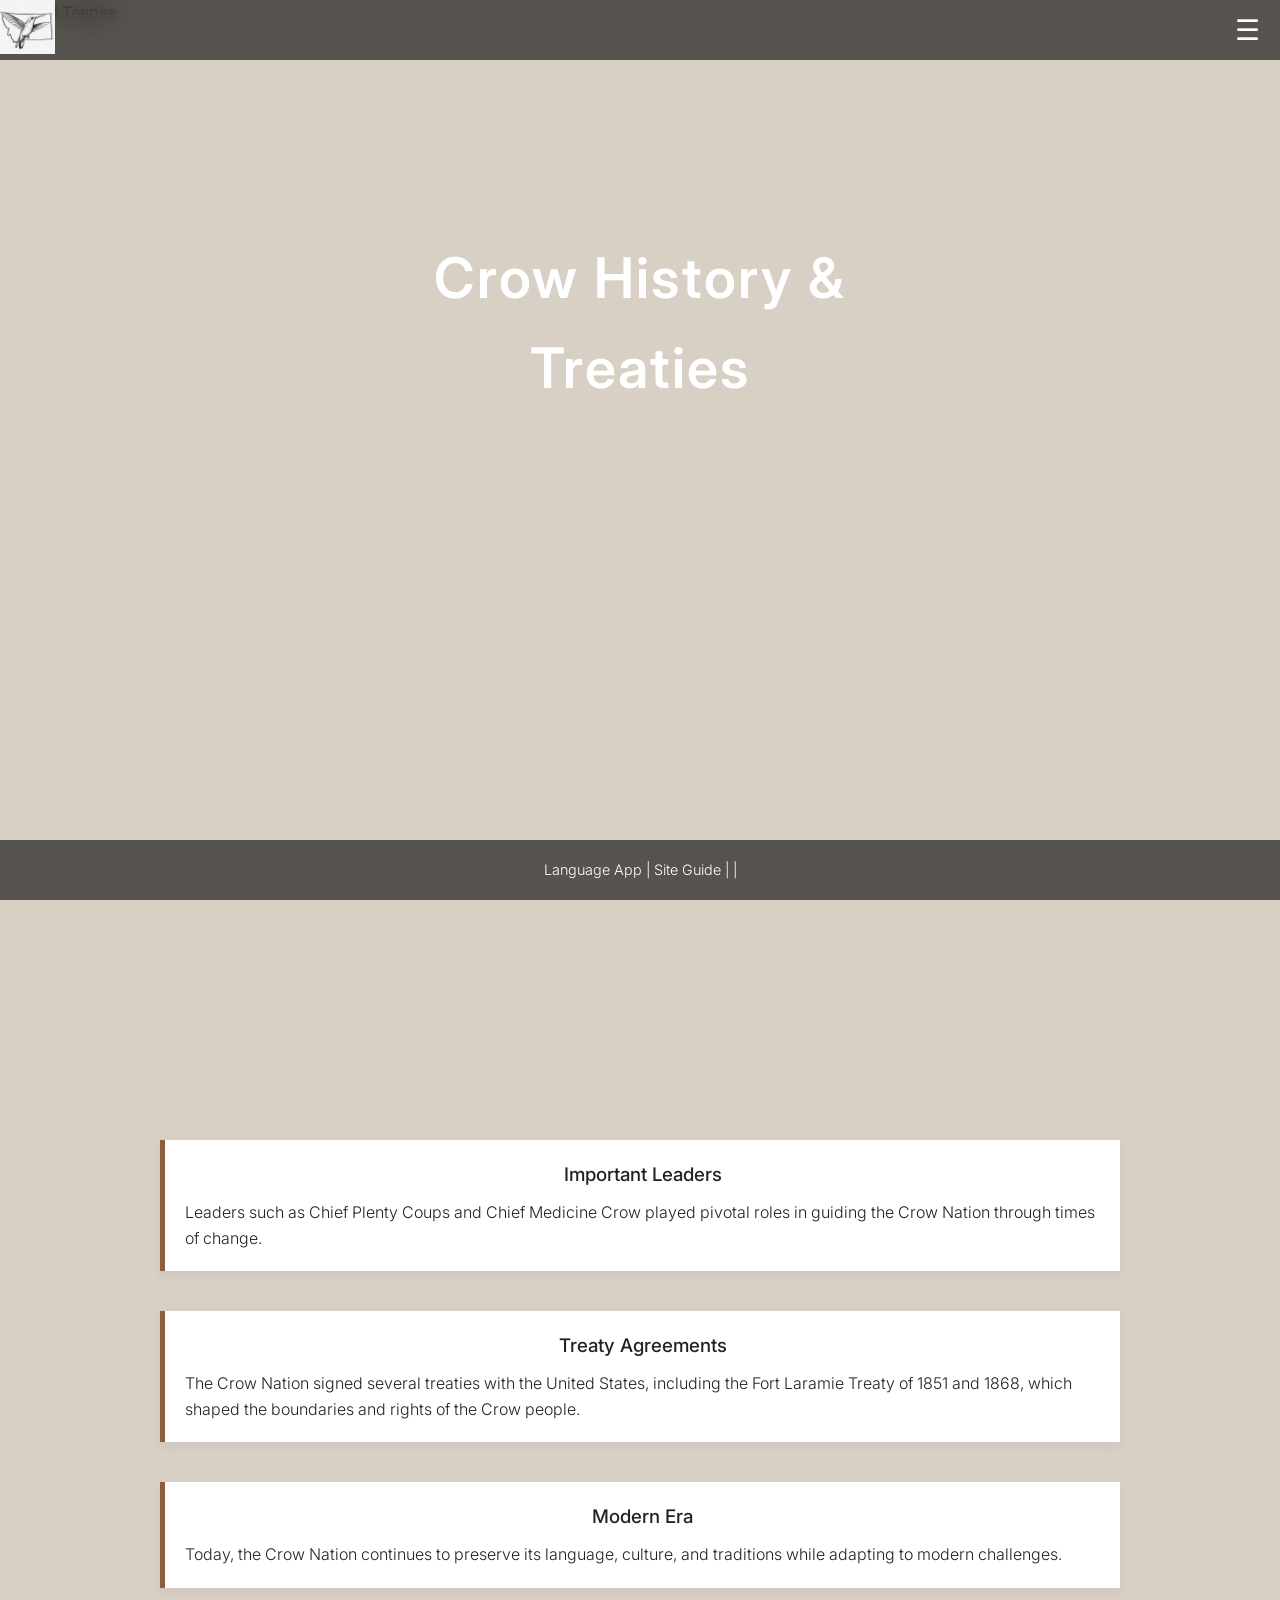
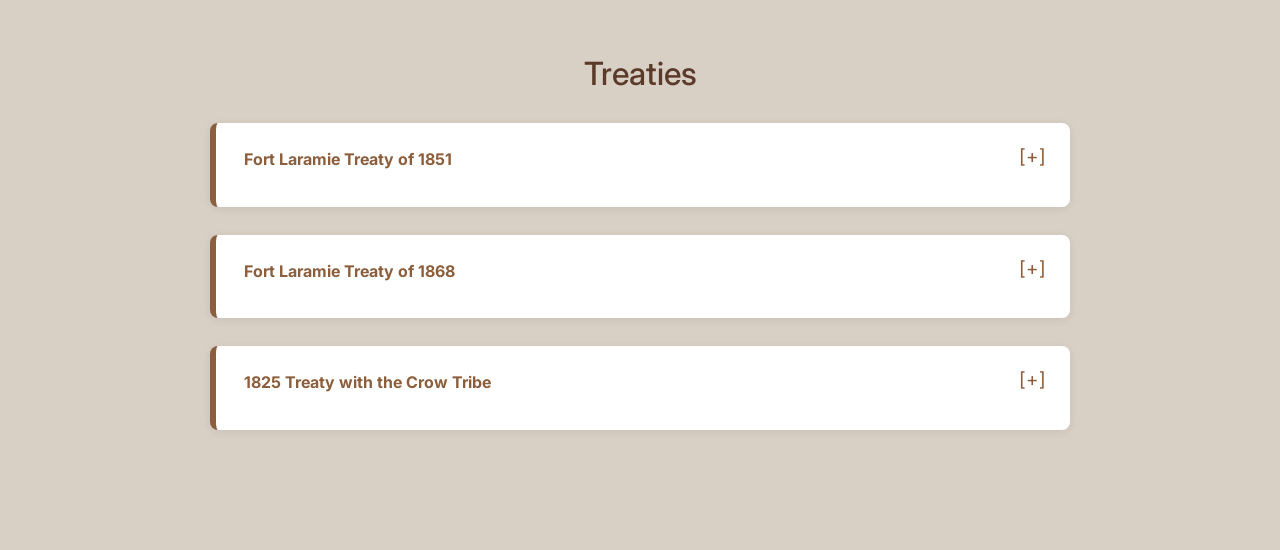
==== commit e3cf0e1d: "recommited changes to fix menu options." ====
--- a/html/culture.html
+++ b/html/culture.html
@@ -51,13 +51,13 @@
       <a href="../index.html">
         <img src="../images/hummingbird_logo.jpg" id="headerLogo" alt="Hummingbird Logo" style="height:55px; width:auto; object-fit:contain;">
       </a>
-      <button id="menu-toggle" aria-label="Menu">&#9776;</button>
       <ul id="Nav-Links">
         <li><a href="../index.html">Home</a></li>
         <li><a href="learn.html">Learn</a></li>
         <li><a href="culture.html">History</a></li>
         <li><a href="stories.html">Stories</a></li>
       </ul>
+      <button id="menu-toggle" aria-label="Menu">&#9776;</button>
     </header>
     <script>
       document.getElementById('menu-toggle').addEventListener('click', function() {
--- a/css/global.css
+++ b/css/global.css
@@ -4,9 +4,12 @@
   left: 0;
   bottom: 0;
   width: 100%;
-  background: #5C3A1B;
+  /* semi-transparent black frosted footer */
+  background: rgba(0,0,0,0.6);
+  backdrop-filter: blur(12px);
+  -webkit-backdrop-filter: blur(12px);
   color: #fff;
-  border-top: 1px solid #ccc;
+  border-top: none;
   text-align: center;
   padding: 10px 0;
   z-index: 100;
@@ -97,9 +100,13 @@
   width: 100%;
   /* slimmer menu bar */
   height: 60px;
-  background-color: #5B3A29;
+  /* semi-transparent black frosted header */
+  background: rgba(0,0,0,0.6);
+  backdrop-filter: blur(12px);
+  -webkit-backdrop-filter: blur(12px);
   display: flex;
   align-items: center;
+  justify-content: space-between; /* logo left, toggle/nav right */
   padding: 0 20px;
   z-index: 1000;
 }
@@ -111,12 +118,16 @@
 
 #Nav-Links {
   list-style: none;
-  display: flex;
+  display: none;               /* hidden until toggle clicked */
   padding: 0;
+  /* layout when opened is controlled by .open rules */
+}
+#Nav-Links:not(.open) {
+  display: none; /* ensure it stays hidden when not open */
 }
 
 #Nav-Links li {
-  display: inline-block;
+  display: block;
 }
 
 #Nav-Links li a {
@@ -125,37 +136,22 @@
   text-transform: uppercase;
   font-size: 1rem;
   transition: background 0.3s, color 0.3s;
-  border-right: 1px solid rgba(255,255,255,0.3);
+  border-bottom: 1px solid rgba(255,255,255,0.3);
   letter-spacing: 1px;
+  display: block;
+  width: 100%;
 }
 
 #Nav-Links li:last-child a {
-  border-right: none;
+  border-bottom: none;
 }
 
 #Nav-Links li a:hover,
 #Nav-Links li a:focus {
-  background-color: #8C5E3C;
-  color: #FFD700;
-}
-}
-
-#Nav-Links li a {
-  color: white;
-  padding: 35px 18px;
-  text-transform: uppercase;
-  font-size: 0.9rem;
-  transition: background 0.3s ease;
-  border-right: 1px solid rgba(255,255,255,0.3);
-}
-
-#Nav-Links li:last-child a {
-  border-right: none;
-}
-
-#Nav-Links li a:hover {
-  background-color: #8C5E3C;
-}
+  background-color: #fff;
+  color: #8C5E3C; /* brown text on white */
+}
+
 
 /* hamburger menu button for collapsed navigation */
 #menu-toggle {
@@ -164,38 +160,61 @@
   color: white;
   font-size: 28px;
   cursor: pointer;
-  display: none; /* visible when JS enables or on small screens */
-  margin-left: auto; /* push to right edge */
-}
-
-/* mobile-style dropdown nav */
+  display: block; /* always visible */
+  margin-left: auto; /* push to right edge when shown */
+}
+/* no media query needed for toggle visibility */
+
+/* dropdown nav: hidden until hamburger clicked */
+/* base dropdown styles apply at all widths */
 #Nav-Links {
   list-style: none;
-  display: flex;
   padding: 0;
 }
 #Nav-Links.open {
-  display: block;
+  display: block !important;
   position: absolute;
   top: 60px;
-  right: 20px;
-  background-color: #5B3A29;
-  border: 1px solid #8C5E3C;
-  border-radius: 4px;
-  padding: 10px;
-}
+  right: 0;                    /* flush with right edge */
+  /* solid light grey for readability */
+  background: #ddd;
+  color: #000;
+  border: none;
+  border-radius: 16px;
+  padding: 10px 0;
+  width: auto;                 /* fit width to contents */
+  max-width: 100vw;            /* never go off screen */
+  z-index: 1001;               /* sit above other content */
+}
+/* each list item gets vertical padding so hover covers entire box */
 #Nav-Links.open li {
-  margin: 8px 0;
-}
-
+  width: 100%;
+  padding: 8px 0;
+}
+#Nav-Links.open li a {
+  display: block;
+  width: 100%;
+  padding: 0 24px; /* horizontal padding only */
+  color: #000;
+}
+#Nav-Links.open li:hover {
+  background-color: #fff;
+}
+#Nav-Links.open li:hover a {
+  color: #8C5E3C; /* brown text on hover */
+}
+/* collapsed navigation initial state on narrow screens */
 @media (max-width: 900px) {
-  #menu-toggle {
-    display: block;
-  }
   #Nav-Links {
     display: none;
-    flex-direction: column;
-  }
+    flex-direction: column; /* vertical on mobile */
+  }
+}
+
+/* we no longer hide the menu or toggle button based on width; hamburger is always visible */
+@media (max-width: 900px) {
+  /* preserve column layout at narrow widths */
+  #Nav-Links { flex-direction: column; }
 }
 
 /* TITLES */
@@ -204,7 +223,8 @@
   width: 100%;
   height: 120vh; /* extend image further down so it meets the mission windows */
   position: relative;
-  margin-top: 60px; /* offset fixed header (now 60px tall) */
+  /* lift the image up so it sits behind the header */
+  margin-top: 0;
 }
 
 .titleimage {
@@ -520,3 +540,4 @@
   .title.overlay-title {
     top: 30% !important;
   }
+}
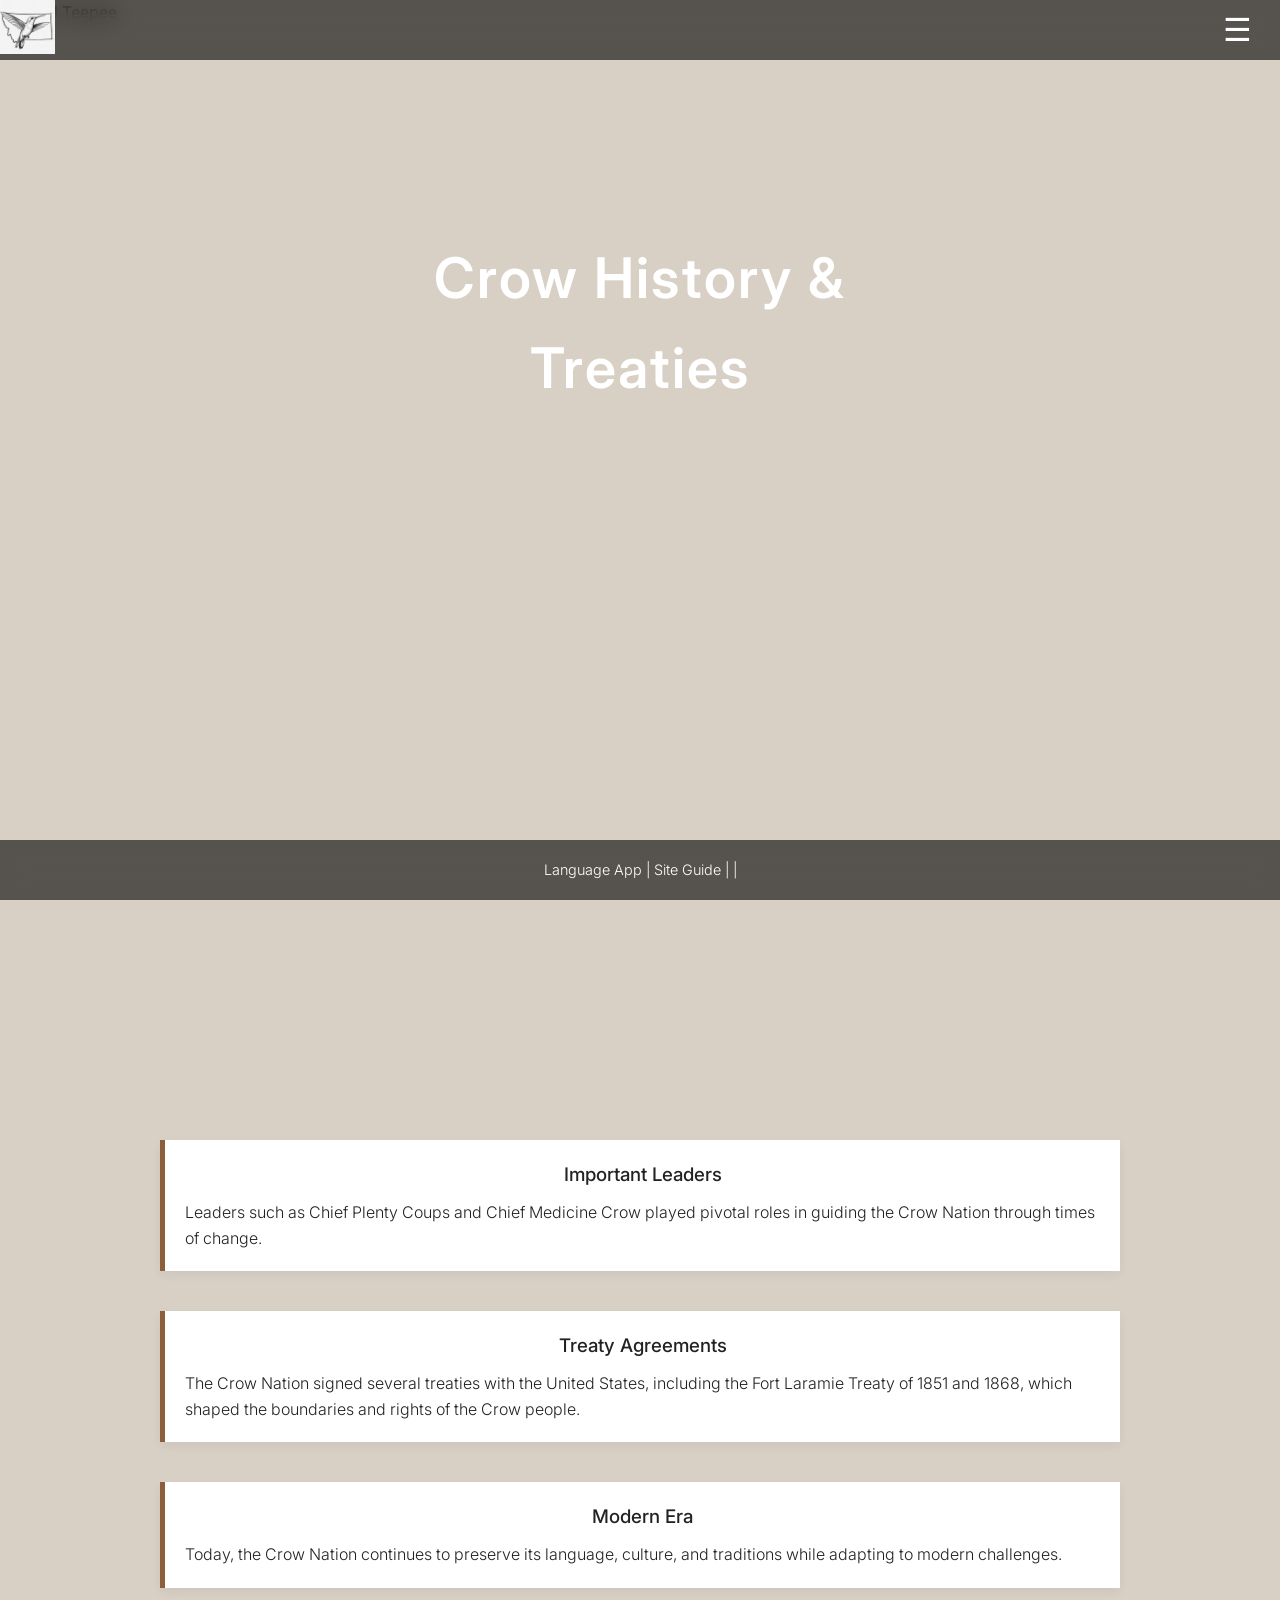
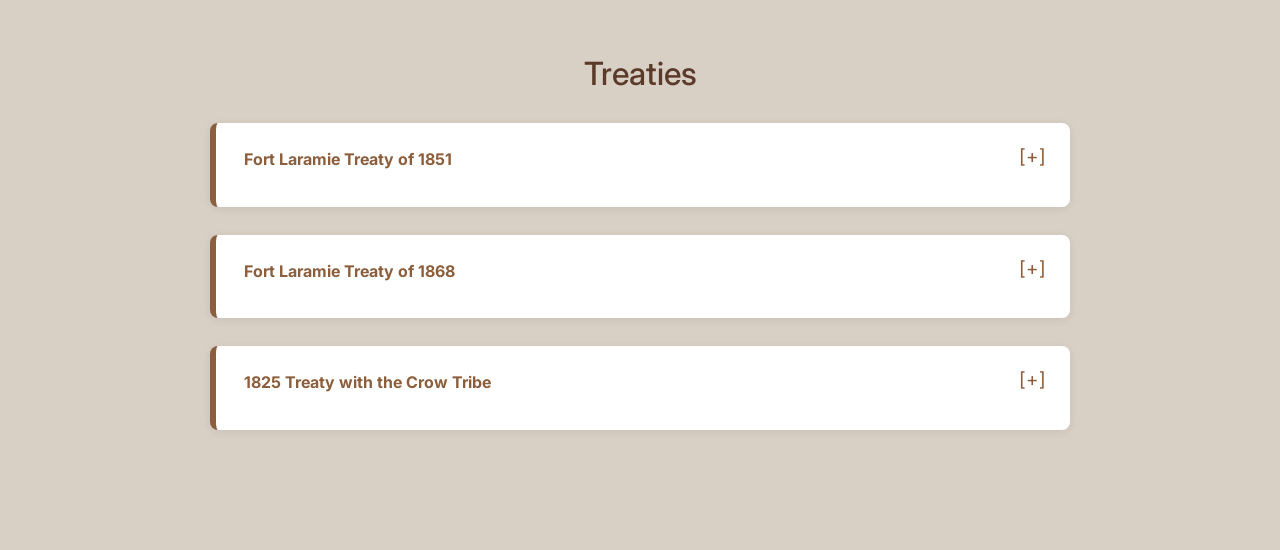
==== commit af431240: "fouind some bugs in the global.css file and made some adjustments to the header logo and navigation " ====
--- a/html/culture.html
+++ b/html/culture.html
@@ -49,7 +49,7 @@
     </script>
     <header>
       <a href="../index.html">
-        <img src="../images/hummingbird_logo.jpg" id="headerLogo" alt="Hummingbird Logo" style="height:55px; width:auto; object-fit:contain;">
+        <img src="../images/hummingbird_logo.jpg" id="headerLogo" alt="Hummingbird Logo">
       </a>
       <ul id="Nav-Links">
         <li><a href="../index.html">Home</a></li>
--- a/css/global.css
+++ b/css/global.css
@@ -1,543 +1,110 @@
-/* Sticky footer for stories.html */
-.sticky-footer {
-  position: fixed;
-  left: 0;
-  bottom: 0;
-  width: 100%;
-  /* semi-transparent black frosted footer */
-  background: rgba(0,0,0,0.6);
-  backdrop-filter: blur(12px);
-  -webkit-backdrop-filter: blur(12px);
-  color: #fff;
-  border-top: none;
-  text-align: center;
-  padding: 10px 0;
-  z-index: 100;
-}
+/* reset */
+*{margin:0;padding:0;box-sizing:border-box}
+body{font-family:'Inter',sans-serif;background:#D8CFC5;color:#222;line-height:1.6;min-height:100vh;padding-bottom:60px}
+h1,h2,h3{font-weight:500;text-align:center}
+p{font-weight:300}
+a{text-decoration:none;color:inherit}
 
-body {
-  min-height: 100vh;
-  margin: 0;
-  padding-bottom: 60px; /* Height of the footer */
-  background-color: #D8CFC5; /* slightly deeper tan for warmth */
-}
+/* header */
+header{position:fixed;top:0;width:100%;height:60px;background:rgba(0,0,0,.6);
+  backdrop-filter:blur(12px);-webkit-backdrop-filter:blur(12px);
+  display:flex;align-items:center;justify-content:space-between;padding:0 20px;z-index:1000}
+#headerLogo{height:55px;width:auto;object-fit:contain;margin-left:-20px}
+#menu-toggle{background:none;border:none;color:#fff;font-size:32px;cursor:pointer;padding:8px;margin-left:auto}
 
-.side-crow-border {
-  position: fixed;
-  top: 0;
-  bottom: 60px; /* leave space for the sticky footer */
-  z-index: 1000;
-  /* use top & bottom rather than 100vh to respect footer height */
-  width: 2vw;          /* even slimmer pattern width */
-  overflow: hidden;    /* hide any excess image content */
-}
-.left-border {
-  left: 0;
-}
-.right-border {
-  right: 0;
-}
+/* nav */
+#Nav-Links{list-style:none;padding:0;display:none}
+#Nav-Links.open{display:block!important;position:absolute;top:60px;right:0;
+  background:#ddd;border-radius:16px;padding:10px 0;max-width:100vw;z-index:1001}
+#Nav-Links.open li{width:100%;padding:8px 0}
+#Nav-Links.open li a{display:block;width:100%;padding:16px 32px;font-size:1.1rem;color:#000}
+#Nav-Links.open li:hover{background:#fff}
+#Nav-Links.open li:hover a{color:#8C5E3C}
 
-/* make the nested image fill the container and crop if needed */
-.side-crow-border img {
-  display: block;
-  width: 100%;
-  height: 100%;
-  object-fit: cover;
-}
+/* footer */
+.sticky-footer{position:fixed;left:0;bottom:0;width:100%;height:60px;
+  background:rgba(0,0,0,.6);backdrop-filter:blur(12px);-webkit-backdrop-filter:blur(12px);
+  color:#fff;text-align:center;padding:10px 0;z-index:100}
+footer{background:#5B3A29;color:#fff;height:60px;display:flex;
+  justify-content:center;align-items:center;font-size:.9rem;margin-top:60px}
 
-/* mirror right-hand pattern so it reads correctly */
-.right-border img {
-  transform: scaleX(-1);
-}
+/* side borders */
+.side-crow-border{position:fixed;top:0;bottom:60px;z-index:1000;width:2vw;overflow:hidden}
+.left-border{left:0}
+.right-border{right:0}
+.side-crow-border img{display:block;width:100%;height:100%;object-fit:cover}
+.right-border img{transform:scaleX(-1)}
 
-@media (max-width: 900px) {
-  .side-crow-border {
-    display: none;
-  }
-}
+/* title */
+.titlecontainer{width:100%;height:120vh;position:relative}
+.titleimage{width:100%;height:100%;object-fit:cover;filter:brightness(75%)}
+.title{position:absolute;top:30%;left:50%;transform:translate(-50%,-50%);
+  font-size:3.5rem;color:#fff;font-weight:600;letter-spacing:2px;text-align:center}
 
-/* optional tighter constraint on very narrow screens */
-@media (max-width: 600px) {
-  .side-crow-border {
-    max-width: 20vw;
-  }
-}
-/* BASE STYLES */
+/* intro */
+.firstInfo{padding:80px 20px;max-width:900px;margin:auto;text-align:center}
+.firstInfo h1{margin-bottom:20px;font-size:2rem}
+.firstInfo p{font-size:1.05rem}
+.firstInfo.outlined{background:#fff;border:2px solid #8C5E3C;border-radius:10px;
+  padding:60px 40px;box-shadow:0 4px 8px rgba(0,0,0,.1)}
+.firstInfo.outlined h1{margin-bottom:30px}
+.firstInfo.outlined p{margin-top:20px}
+.firstInfo.learn-intro{background:#fff;border-left:6px solid #8C5E3C;border-radius:8px;
+  padding:60px 40px 30px;box-shadow:0 2px 10px rgba(0,0,0,.05);margin-bottom:0}
+.firstInfo.learn-intro h1{font-size:2.2rem;color:#8C5E3C}
+.firstInfo.learn-intro p{font-style:italic;color:#444}
 
-* {
-  margin: 0;
-  padding: 0;
-  box-sizing: border-box;
-}
+/* mission windows */
+.mission-windows{display:flex;flex-wrap:wrap;justify-content:center;
+  width:100vw;margin:-300px auto 40px;position:relative;z-index:10;padding:0 20px}
+.mission-window{position:relative;flex:1 1 400px;min-height:450px;
+  background:rgba(255,255,255,.95);border:1px solid #ccc;border-radius:8px;padding:40px}
+.mission-window textarea{width:100%;height:400px;border:none;resize:vertical;
+  font-family:inherit;font-size:1rem}
+.mission-window textarea:focus{outline:2px solid #8C5E3C}
+.image-window{padding:0}
+.image-window img{display:block;width:100%;height:100%;object-fit:cover;border-radius:8px}
+.quote-bubble{position:absolute;top:10px;left:50%;transform:translateX(-50%);
+  background:rgba(255,255,255,.3);color:#2a2a2a;padding:12px 20px;border-radius:18px;
+  font-size:1rem;font-style:italic;font-weight:500;line-height:1.4;max-width:70%;
+  text-align:center;box-shadow:0 4px 10px rgba(0,0,0,.15);border:1px solid rgba(0,0,0,.1);
+  backdrop-filter:blur(4px);z-index:20}
+.quote-bubble::after{content:'';position:absolute;bottom:-8px;left:50%;transform:translateX(-50%);
+  border-width:8px 8px 0;border-style:solid;border-color:rgba(255,255,255,.3) transparent transparent}
+.mission-windows .mission-window:nth-child(3) .quote-bubble{color:#fff}
 
-body {
-  font-family: 'Inter', sans-serif;
-  background-color: #D8CFC5;
-  color: #222;
-  line-height: 1.6;
-}
+/* rows */
+.row{display:flex;height:450px;width:100%}
+.img-div,.text{flex:1}
+.img-div img{width:100%;height:100%;object-fit:cover}
+.text{display:flex;flex-direction:column;justify-content:center;padding:40px;
+  background:#E8E2DA;transition:background .3s}
+.text:hover{background:#D8CFC5}
+.text h1{margin-bottom:15px}
+.text p{max-width:400px;margin:0 auto;text-align:center}
 
-h1, h2, h3 {
-  font-weight: 500;
-  text-align: center;
-}
+/* language */
+#information{padding:60px 20px}
+#question-boxes{max-width:1100px;margin:auto;display:flex;flex-wrap:wrap;gap:40px;justify-content:center}
+.question{width:45%;background:#fff;padding:25px;border-radius:6px;
+  box-shadow:0 4px 12px rgba(0,0,0,.05);text-align:center}
+.question h1{margin-bottom:10px;font-size:1.3rem}
+.question p{font-size:.95rem}
 
-p {
-  font-weight: 300;
-}
+/* contact */
+#contactboxes{display:flex;justify-content:center;gap:40px;padding:60px 20px;flex-wrap:wrap}
+#phone,#location,#email{width:300px;height:220px;background:#fff;border-radius:6px;
+  box-shadow:0 4px 12px rgba(0,0,0,.05);display:flex;flex-direction:column;
+  align-items:center;justify-content:center;gap:10px}
+#phone-img,#location-img,#email-img{width:45px;height:45px}
+#phone-img img,#location-img img,#email-img img{width:100%;height:100%}
 
-a {
-  text-decoration: none;
-  color: inherit;
-}
-
-/* HEADER & NAVIGATION */
-
-header {
-  position: fixed;
-  top: 0;
-  width: 100%;
-  /* slimmer menu bar */
-  height: 60px;
-  /* semi-transparent black frosted header */
-  background: rgba(0,0,0,0.6);
-  backdrop-filter: blur(12px);
-  -webkit-backdrop-filter: blur(12px);
-  display: flex;
-  align-items: center;
-  justify-content: space-between; /* logo left, toggle/nav right */
-  padding: 0 20px;
-  z-index: 1000;
-}
-
-#headerLogo {
-  height: 40px;
-  margin-left: -20px; /* moderate left shift */
-}
-
-#Nav-Links {
-  list-style: none;
-  display: none;               /* hidden until toggle clicked */
-  padding: 0;
-  /* layout when opened is controlled by .open rules */
-}
-#Nav-Links:not(.open) {
-  display: none; /* ensure it stays hidden when not open */
-}
-
-#Nav-Links li {
-  display: block;
-}
-
-#Nav-Links li a {
-  color: white;
-  padding: 20px 24px;
-  text-transform: uppercase;
-  font-size: 1rem;
-  transition: background 0.3s, color 0.3s;
-  border-bottom: 1px solid rgba(255,255,255,0.3);
-  letter-spacing: 1px;
-  display: block;
-  width: 100%;
-}
-
-#Nav-Links li:last-child a {
-  border-bottom: none;
-}
-
-#Nav-Links li a:hover,
-#Nav-Links li a:focus {
-  background-color: #fff;
-  color: #8C5E3C; /* brown text on white */
-}
-
-
-/* hamburger menu button for collapsed navigation */
-#menu-toggle {
-  background: none;
-  border: none;
-  color: white;
-  font-size: 28px;
-  cursor: pointer;
-  display: block; /* always visible */
-  margin-left: auto; /* push to right edge when shown */
-}
-/* no media query needed for toggle visibility */
-
-/* dropdown nav: hidden until hamburger clicked */
-/* base dropdown styles apply at all widths */
-#Nav-Links {
-  list-style: none;
-  padding: 0;
-}
-#Nav-Links.open {
-  display: block !important;
-  position: absolute;
-  top: 60px;
-  right: 0;                    /* flush with right edge */
-  /* solid light grey for readability */
-  background: #ddd;
-  color: #000;
-  border: none;
-  border-radius: 16px;
-  padding: 10px 0;
-  width: auto;                 /* fit width to contents */
-  max-width: 100vw;            /* never go off screen */
-  z-index: 1001;               /* sit above other content */
-}
-/* each list item gets vertical padding so hover covers entire box */
-#Nav-Links.open li {
-  width: 100%;
-  padding: 8px 0;
-}
-#Nav-Links.open li a {
-  display: block;
-  width: 100%;
-  padding: 0 24px; /* horizontal padding only */
-  color: #000;
-}
-#Nav-Links.open li:hover {
-  background-color: #fff;
-}
-#Nav-Links.open li:hover a {
-  color: #8C5E3C; /* brown text on hover */
-}
-/* collapsed navigation initial state on narrow screens */
-@media (max-width: 900px) {
-  #Nav-Links {
-    display: none;
-    flex-direction: column; /* vertical on mobile */
-  }
-}
-
-/* we no longer hide the menu or toggle button based on width; hamburger is always visible */
-@media (max-width: 900px) {
-  /* preserve column layout at narrow widths */
-  #Nav-Links { flex-direction: column; }
-}
-
-/* TITLES */
-
-.titlecontainer {
-  width: 100%;
-  height: 120vh; /* extend image further down so it meets the mission windows */
-  position: relative;
-  /* lift the image up so it sits behind the header */
-  margin-top: 0;
-}
-
-.titleimage {
-  width: 100%;
-  height: 100%;
-  object-fit: cover;
-  filter: brightness(75%);
-}
-
-.title {
-  position: absolute;
-  top: 30%; /* raised above lower half of image */
-  left: 50%;
-  transform: translate(-50%, -50%);
-  font-size: 3.5rem;
-  color: white;
-  font-weight: 600;
-  letter-spacing: 2px;
-  text-align: center;
-}
-
-/* INTRO */
-
-.firstInfo {
-  padding: 80px 20px;
-  max-width: 900px;
-  margin: auto;
-  text-align: center;
-}
-
-/* special outlined box used on stories page */
-.firstInfo.outlined {
-  background: #fff;
-  border: 2px solid #8C5E3C;
-  border-radius: 10px;
-  padding: 60px 40px;
-  box-shadow: 0 4px 8px rgba(0,0,0,0.1);
-}
-
-/* extra spacing inside the outlined upload card */
-.firstInfo.outlined h1 {
-  margin-bottom: 30px; /* extra gap below heading */
-}
-.firstInfo.outlined p {
-  margin-top: 20px; /* additional space above paragraph */
-}
-
-.firstInfo h1 {
-  margin-bottom: 20px;
-  font-size: 2rem;
-}
-
-.firstInfo p {
-  font-size: 1.05rem;
-  text-align: center;
-}
-
-/* special styling for intro sections on learn page */
-.firstInfo.learn-intro {
-  background: #fff;
-  border-left: 6px solid #8C5E3C;
-  border-radius: 8px;
-  padding: 60px 40px 30px; /* reduced bottom padding for tighter flow */
-  box-shadow: 0 2px 10px rgba(0,0,0,0.05);
-  margin-bottom: 0; /* eliminate extra gap below intro */
-}
-
-/* mission statement windows */
-.mission-windows {
-  display: flex;
-  flex-wrap: wrap;
-  justify-content: center; /* center the group */
-  gap: 0;                  /* remove space between windows */
-  width: 100vw;          /* full viewport width */
-  max-width: none;
-  margin: -300px auto 40px; /* raise further to account for taller image */
-  position: relative;
-  z-index: 10;          /* sit above background image */
-  padding: 0 20px;       /* slight horizontal padding */
-}
-.mission-window {
-  position: relative;    /* enable absolute children like quote-bubble */
-  flex: 1 1 400px;       /* larger basis */
-  min-height: 450px;     /* increased height to meet image */
-  background: rgba(255,255,255,0.95);
-  border: 1px solid #ccc;
-  border-radius: 8px;
-  padding: 40px;
-}
-.mission-window textarea {
-  width: 100%;
-  height: 400px;        /* increase textarea height */
-  border: none;
-  resize: vertical;
-  font-family: inherit;
-  font-size: 1rem;
-}
-.mission-window textarea:focus {
-  outline: 2px solid #8C5E3C;
-}
-
-/* image window styling */
-.image-window {
-  padding: 0; /* remove padding to let image fill */
-}
-.image-window img {
-  display: block;
-  width: 100%;
-  height: 100%;
-  object-fit: cover;
-  border-radius: 8px;
-}
-
-/* quote bubble overlay on each window */
-.quote-bubble {
-  position: absolute;
-  top: 10px;
-  left: 50%;
-  transform: translateX(-50%);
-  background: rgba(255,255,255,0.3);
-  color: #2a2a2a;
-  padding: 12px 20px;
-  border-radius: 18px;
-  font-size: 1rem;
-  font-style: italic;
-  font-weight: 500;
-  line-height: 1.4;
-  max-width: 70%;
-  text-align: center;
-  box-shadow: 0 4px 10px rgba(0,0,0,0.15);
-  border: 1px solid rgba(0,0,0,0.1);
-  backdrop-filter: blur(4px);
-  z-index: 20;
-}
-
-/* little pointer triangle under bubble */
-.quote-bubble::after {
-  content: '';
-  position: absolute;
-  bottom: -8px;
-  left: 50%;
-  transform: translateX(-50%);
-  border-width: 8px 8px 0 8px;
-  border-style: solid;
-  border-color: rgba(255,255,255,0.3) transparent transparent transparent;
-}
-
-/* only the third window’s text should be white */
-.mission-windows .mission-window:nth-child(3) .quote-bubble {
-  color: #fff;
-}
-
-.firstInfo.learn-intro h1 {
-  font-size: 2.2rem;
-  color: #8C5E3C;
-}
-
-.firstInfo.learn-intro p {
-  font-style: italic;
-  color: #444;
-}
-
-/* IMAGE & TEXT */
-
-.row {
-  display: flex;
-  height: 450px;
-  width: 100%;
-}
-
-.img-div,
-.text {
-  flex: 1;
-}
-
-.img-div img {
-  width: 100%;
-  height: 100%;
-  object-fit: cover;
-}
-
-.text {
-  display: flex;
-  flex-direction: column;
-  justify-content: center;
-  padding: 40px;
-  background-color: #E8E2DA;
-  transition: background 0.3s ease;
-}
-
-.text:hover {
-  background-color: #D8CFC5;
-}
-
-.text h1 {
-  margin-bottom: 15px;
-}
-
-.text p {
-  max-width: 400px;
-  margin: 0 auto;
-  text-align: center;
-}
-
-/* LANGUAGE */
-
-#information {
-  padding: 60px 20px;
-}
-
-#question-boxes {
-  max-width: 1100px;
-  margin: auto;
-  display: flex;
-  flex-wrap: wrap;
-  gap: 40px;
-  justify-content: center;
-}
-
-.question {
-  width: 45%;
-  background-color: #FFFFFF;
-  padding: 25px;
-  border-radius: 6px;
-  box-shadow: 0 4px 12px rgba(0,0,0,0.05);
-  text-align: center;
-}
-
-.question h1 {
-  margin-bottom: 10px;
-  font-size: 1.3rem;
-}
-
-.question p {
-  font-size: 0.95rem;
-}
-
-/* CONTACT */
-
-#contactboxes {
-  display: flex;
-  justify-content: center;
-  gap: 40px;
-  padding: 60px 20px;
-  flex-wrap: wrap;
-}
-
-#phone, #location, #email {
-  width: 300px;
-  height: 220px;
-  background-color: white;
-  border-radius: 6px;
-  box-shadow: 0 4px 12px rgba(0,0,0,0.05);
-  display: flex;
-  flex-direction: column;
-  align-items: center;
-  justify-content: center;
-  gap: 10px;
-}
-
-#phone-img, #location-img, #email-img {
-  width: 45px;
-  height: 45px;
-}
-
-#phone-img img,
-#location-img img,
-#email-img img {
-  width: 100%;
-  height: 100%;
-}
-
-/* FOOTER */
-
-footer {
-  background-color: #5B3A29;
-  color: white;
-  height: 60px;
-  display: flex;
-  justify-content: center;
-  align-items: center;
-  font-size: 0.9rem;
-  margin-top: 60px;
-}
-
-/* RESPONSE */
-
-@media (max-width: 900px) {
-
-  .row {
-    flex-direction: column;
-    height: auto;
-  }
-
-  .question {
-    width: 90%;
-  }
-
-  header {
-    padding: 0 20px;
-  }
-
-  #Nav-Links li a {
-    padding: 30px 10px;
-    font-size: 0.8rem;
-  }
-
-  .title {
-    font-size: 2.2rem;
-  }
-
-  /* ensure overlay title stays lifted above image middle */
-  .title.overlay-title {
-    top: 30% !important;
-  }
+/* responsive */
+@media(max-width:900px){
+  .side-crow-border{display:none}
+  .row{flex-direction:column;height:auto}
+  .question{width:90%}
+  #Nav-Links li a{padding:30px 10px;font-size:.8rem}
+  .title{font-size:2.2rem}
+  .title.overlay-title{top:30%!important}
 }
